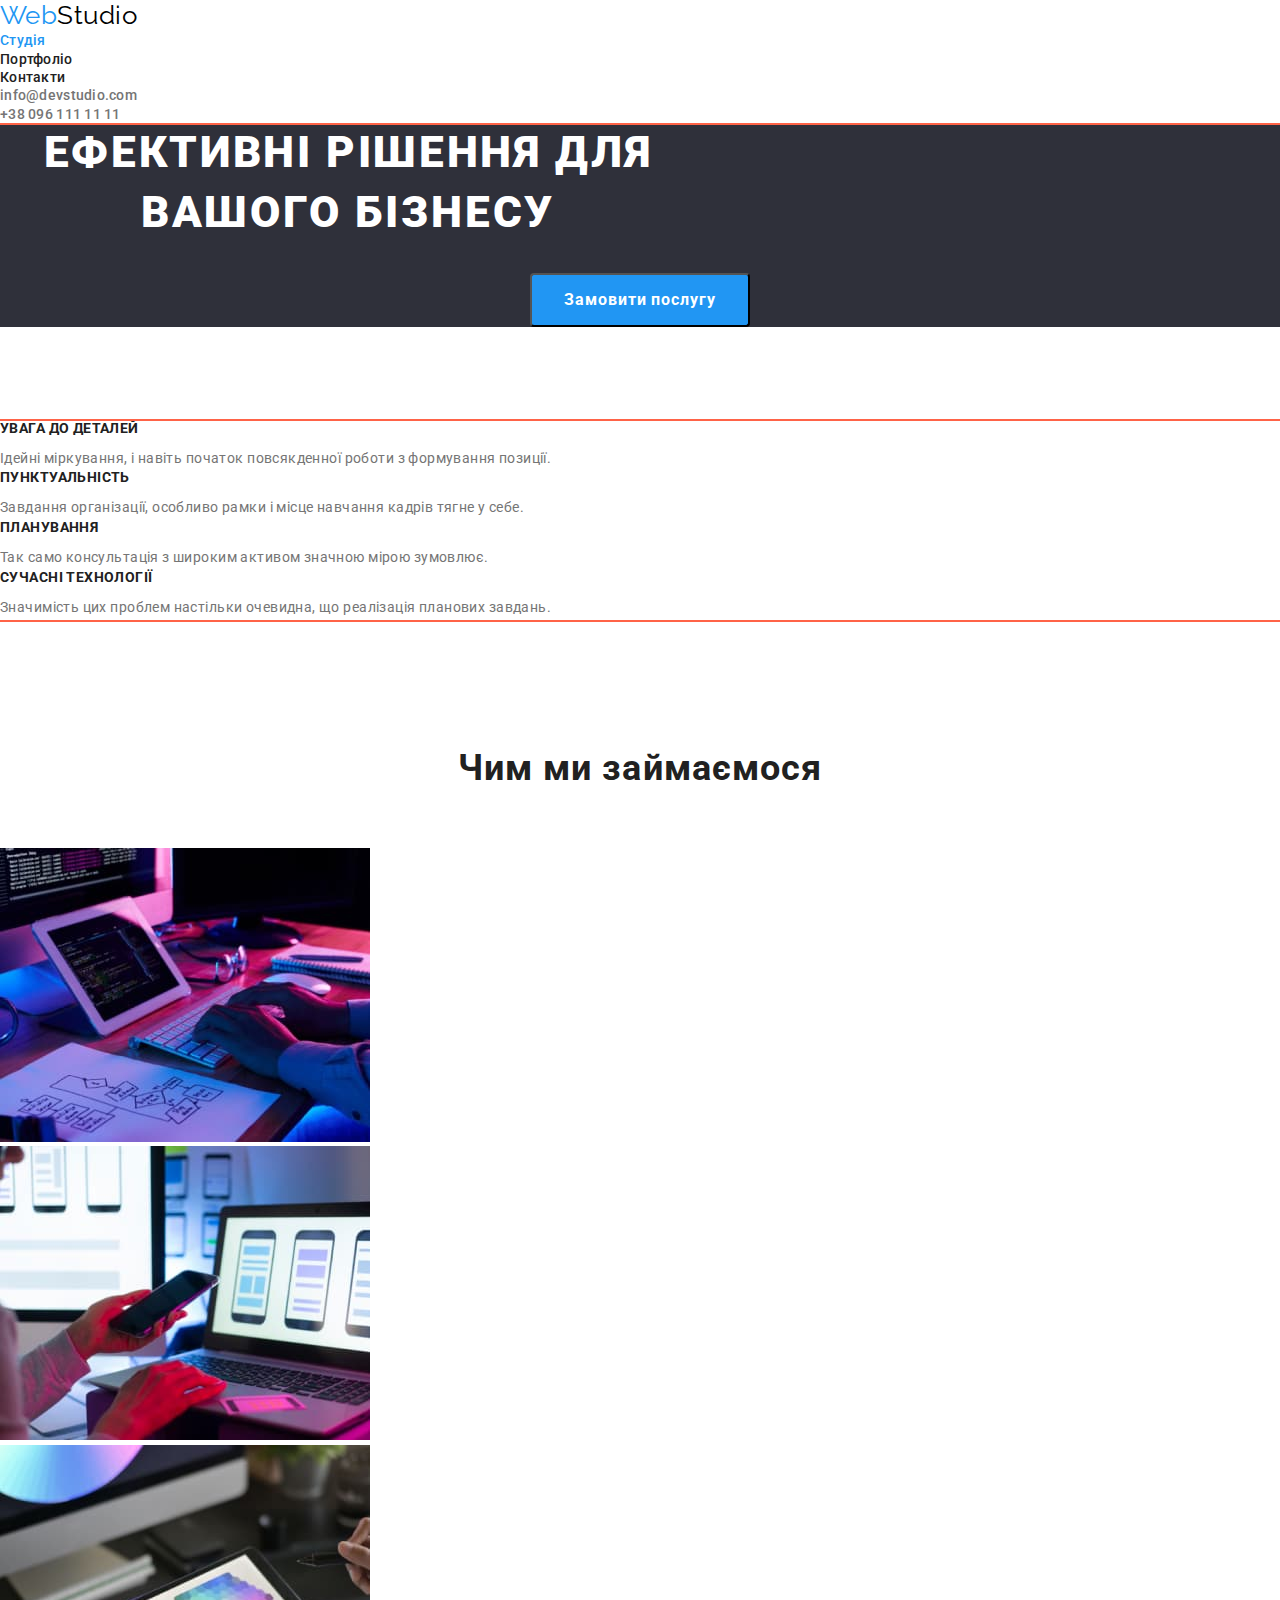
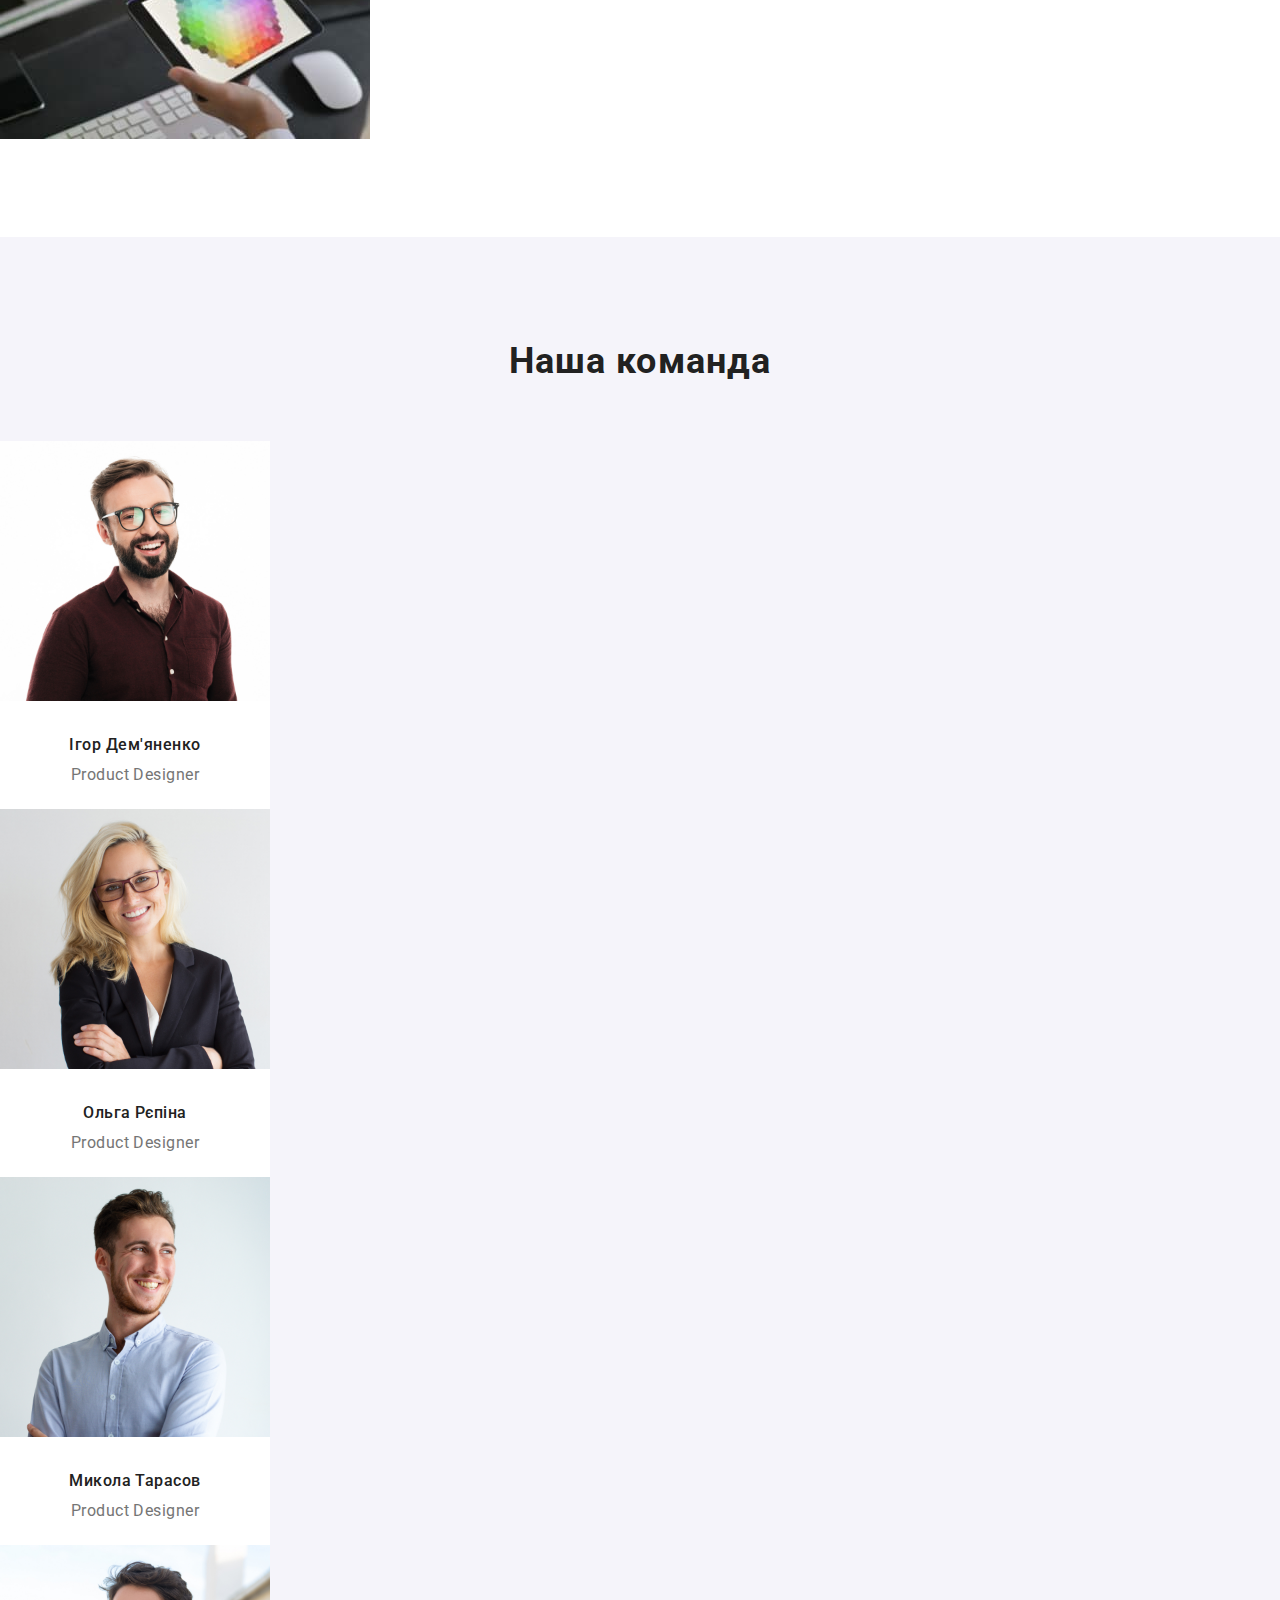
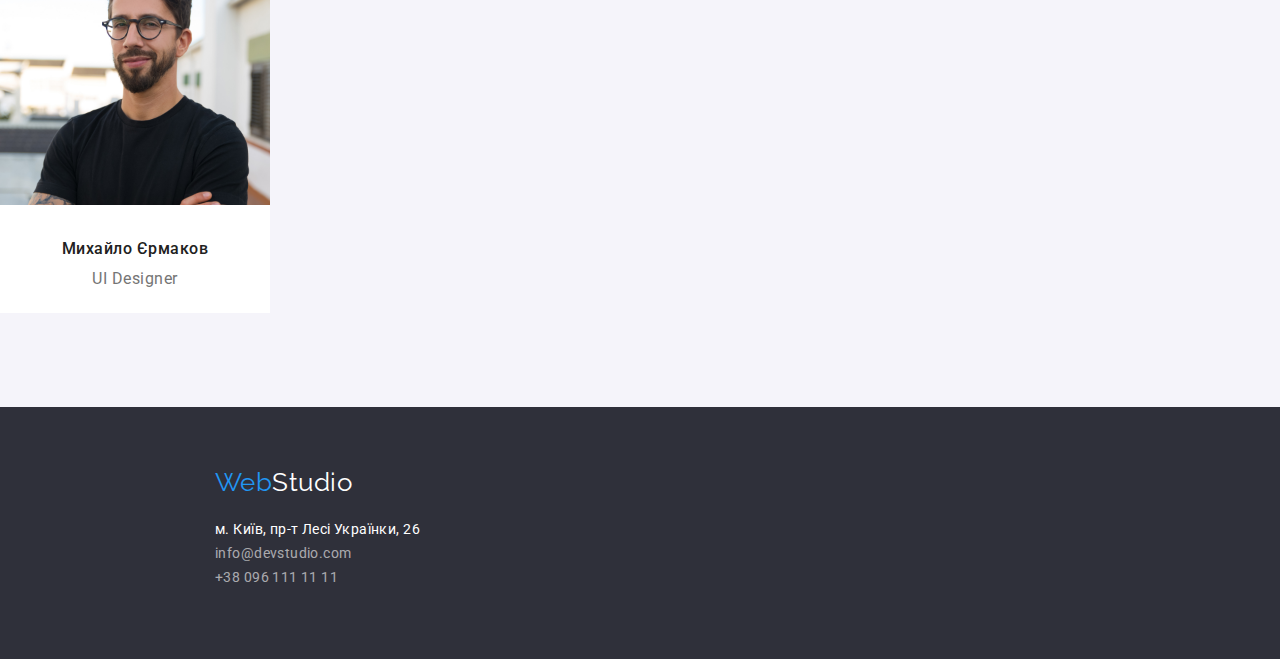
==== index.html @ e0b4894c "редагування відступів голю сторінки" ====
<!DOCTYPE html>
<html lang="uk">
    <head>
        <meta charset="UTF-8" />
        <meta http-equiv="X-UA-Compatible" content="IE=edge" />
        <meta name="viewport" content="width=device-width, initial-scale=1.0" />
        <title>Document</title>
        <link href="https://fonts.googleapis.com/css2?family=Raleway:wght@700&family=Roboto:wght@400;500;700;900&display=swap" rel="stylesheet" />
        <link rel="stylesheet" href="https://cdnjs.cloudflare.com/ajax/libs/modern-normalize/1.1.0/modern-normalize.min.css" />
        <link rel="stylesheet" href="./css/styles.css" />
    </head>
    <body class="page">
        <header class="page-header">
            <div class="container">
            <nav >
                <a href="/" class="decoration logo">
                    <span class="logo-one">Web</span><span class="logo-two">Studio</span>
                </a>
                <ul class="site-nav list">
                    <li><a href="./index.html" class="link current">Студія</a></li>
                    <li><a href="./portfolio.html" class="link">Портфоліо</a></li>
                    <li><a href="" class="link" >Контакти</a></li>
                </ul>
            </nav>
            <ul class="contacts list">
                <li><a href="mailto:info@devstudio.com" class="link">info@devstudio.com</a></li>
                <li><a href="tel:+380961111111" class="link">+38 096 111 11 11</a></li>
            </ul>
        </div>
        </header>
        <main>
            <!--Шапка сайту-->
            <div>
                <section class="hero">
                    <h1 class="hero-title">Ефективні рішення для вашого бізнесу</h1>
                    <button type="button" class="button primary">Замовити послугу</button>
                </section>
            </div>
            <!--Основні акценти-->
            <section class="section">
            <!-- <h2 class="section-title">Наші пріорітети</h2>     -->
            <div class="container">
                <ul class="priority list">
                    <li>
                        <h3 class="title">УВАГА ДО ДЕТАЛЕЙ</h3>
                        <p class="text">
                            Ідейні міркування, і навіть початок повсякденної
                            роботи з формування позиції.
                        </p>
                    </li>
                    <li>
                        <h3 class="title">ПУНКТУАЛЬНІСТЬ</h3>
                        <p class="text">
                            Завдання організації, особливо рамки і місце
                            навчання кадрів тягне у себе.
                        </p>
                    </li>
                    <li>
                        <h3 class="title">ПЛАНУВАННЯ</h3>
                        <p class="text">
                            Так само консультація з широким активом значною
                            мірою зумовлює.
                        </p>
                    </li>
                    <li>
                        <h3 class="title">СУЧАСНІ ТЕХНОЛОГІЇ</h3>
                        <p class="text">
                            Значимість цих проблем настільки очевидна, що
                            реалізація планових завдань.
                        </p>
                    </li>
                </ul>
            </div>
            </section>
            <!--Напрямки діяльності-->
            <section class="section">
                <h2 class="section-title">Чим ми займаємося</h2>
                <ul class="image-list list">
                    <li>
                        <img
                            src="./images/img-operation-1.jpg"
                            alt="вид діяльності 1"
                            width="370"
                        />
                    </li>

                    <li>
                        <img
                            src="./images/img-operation-2.jpg"
                            alt="вид діяльності 2"
                            width="370"
                        />
                    </li>

                    <li>
                        <img
                            src="./images/img-operation-3.jpg"
                            alt="вид діяльності 3"
                            width="370"
                        />
                    </li>
                </ul>
            </section>
            <!--Наша команда-->

            <section class="section shadow">
                <h2 class="section-title">Наша команда</h2>
                <ul class="personal list">
                    <li class="personal-card">
                        <img
                            src="./images/img1.jpg"
                            alt="фото Ігор Дем'яненко"
                            width="270"
                        />
                        <span class="personal-data">
                        <h3 class="name">Ігор Дем'яненко</h3>
                        <p class="position">Product Designer</p></span>
                    </li>
                    <li class="personal-card">
                        <img
                            src="./images/img2.jpg"
                            alt="фото Ольга Рєпіна"
                            width="270"
                        />
                        <span class="personal-data">
                        <h3 class="name" >Ольга Рєпіна</h3>
                        <p class="position">Product Designer</p></span>
                    </li>
                    <li class="personal-card">
                        <img
                            src="./images/img3.jpg"
                            alt="фото Микола Тарасов"
                            width="270"
                        />
                        <span class="personal-data">
                        <h3 class="name">Микола Тарасов</h3>
                        <p class="position">Product Designer</p></span>
                    </li>
                    <li class="personal-card">
                        <img
                            src="./images/img4.jpg"
                            alt="фото Михайло Єрмаков"
                            width="270"
                        />
                        <span class="personal-data">
                        <h3 class="name">Михайло Єрмаков</h3>
                        <p class="position">UI Designer</p></span>
                    </li>
                </ul>
            </section>
        </main>
        <!--футер-->
        <footer>
            <div class="footer">
                <a href="/" class="logo decoration ">
                   <span class="logo-one">Web</span><span class="logo-three">Studio</span>
                </a>
                <address>
                    <ul class="address list">
                    <li><a href="/" class="post-address decoration">м. Київ, пр-т Лесі Українки, 26</a></li>
                    <li><a href="mailto:info@devstudio.com" class="contact decoration">info@devstudio.com</a></li>
                    <li><a href="tel:+38096111111" class="contact decoration">+38 096 111 11 11</a></li>
                </ul>
                </address>
            </div>
        </footer>
    </body>
</html>
---- css/styles.css ----
:root {
    --primary-text-color: #2F303A;
    --title-text-color: #212121;
--primaty-white-color: #FFFFFF;
    --accent-color: #2196F3;
}

body {
font-family: 'Roboto', sans-serif;
background-color: white;
color:#757575 ;
letter-spacing: 0.03em;
}
.decoration {
    text-decoration: none;
}
.container {
margin-left: auto;
margin-right: auto;
outline: 2px solid tomato;
width: 1170;
}
/* logo */
.logo {
font-family: 'Raleway', sans-serif;
font-style: Bold;
font-size: 26px;
line-height: 1.2;
}
.logo-one {
    color:var(--accent-color);
}
.logo-two {
    color:#000000;
}
.logo-three {
    color: #FFFFFF;
}

.list {
    list-style: none;
    padding: 0;
    margin: 0;
}
.page-header {

}

.site-nav .link, .contacts .link {
color:var(--title-text-color);
font-weight: 500;
font-size: 14px;
line-height: 1.14;
letter-spacing: 0.02em;
text-decoration: none;
}

.contacts .link {
    color: #757575 ;
   
}

.site-nav .link:hover,
.site-nav .link:focus {
    color: var(--accent-color);
}
.site-nav .link.current {
    color: var(--accent-color);
}
.contacts .link:hover,
.contacts .link:focus {
    color: var(--accent-color);
}
.contacts .link.current {
    color: var(--accent-color);
}
.hero {
    text-align: center;
}
.hero, .footer {
    background-color:#2F303A;
}

.hero-title {
margin-top:0;
margin-bottom:100width: 696px;
height: 120px;
left: 452px;
top: 280px;0px;

color: #FFFFFF;
font-weight: 900;
font-size: 44px;
line-height: 1.36;
width: 696px;
height: 120px;
left: 452px;
top: 280px;

letter-spacing: 0.06em;
text-transform: uppercase;

}

.button {
font-family: inherit;
color:var(--title-text-color); 
background: #F5F4FA;
font-weight: 500;
font-size: 14px;
line-height: 1.14;
letter-spacing: 0.02em;
border-radius: 4px;
padding: 10px 32px ;

}

.button.primary {
 background-color:var(--accent-color);
  color: var(--primaty-white-color);
  font-weight: 700;
  font-size: 16px;
  line-height: 1.88;
  letter-spacing: 0.06em; 
}

.button.secondary {
 background-color:var(--primaty-white-color);
 color:var(--title-text-color);
}

.button.secondary:hover,
.button.secondary:focus {
 background-color:var(--accent-color);
  color: var(--primaty-white-color);   
}
.button.secondary:current {
 background-color:var(--accent-color);
  color: var(--primaty-white-color);}

.section {
    padding-top: 94px;
    padding-bottom: 24px;
}

.section-title {
    margin-top: 0;
    margin-bottom: 0;
color:var(--title-text-color);
font-size: 36px;
line-height: 1.67;
text-align: center;
letter-spacing: 0.03em;

} 
.title   {
margin-top: 0; 
margin-bottom: 10px;
color:var(--title-text-color);

font-size: 14px;
line-height: 1.14;
letter-spacing: 0.03em;
text-transform: uppercase;
}
.image-list {
   padding-top: 50px;
    padding-bottom: 70px;
}

.priority .text {
margin-top: 0; 
margin-bottom: 0;   
font-size: 14px;
line-height: 1.7;
letter-spacing: 0.03em;
}
.shadow {
    background: #F5F4FA;
    padding-bottom: 94px;
}
.personal {
    margin-top: 50px;
}
.personal-card {
    width: 270px;
    height: 368px;
    background-color: #FFFFFF;
}
.personal-data {
text-align: center;


}


.name {
margin-top: 30px;
margin-bottom: 0;
color:var(--title-text-color);
font-weight: 500;
font-size: 16px;
line-height: 1.19;
}
.position {
margin-top: 10px;
margin-bottom: 0;     
font-size: 16px;
line-height: 1.19;
letter-spacing: 0.03em;
}


/* footer */
.footer {
    height: 252px;
    padding-top: 60px;
}
.footer .logo {
    margin-left: 215px;
  
    

 

}
.post-address, .address .contact {
color: #FFFFFF ;
font-family: 'Roboto';
font-style: normal;
font-size: 14px;
line-height: 1.71;
letter-spacing: 0.03em;
margin-left: 215px;
}
.address {
    margin-top: 20px;
}

.contact {
    margin-top: 9px;
}
.address .contact {
    color: rgba(255, 255, 255, 0.6);
    
}
.address .contact:hover,
.address .contact:focus {
    color: var(--accent-color);  
}


/* portfolio */
.name-example {
color:var(--title-text-color);  
font-size: 18px;
line-height: 2;
letter-spacing: 0.06em;
}

.branch {
     font-size: 16px;
    line-height: 1.88;
    letter-spacing: 0.03em;
}
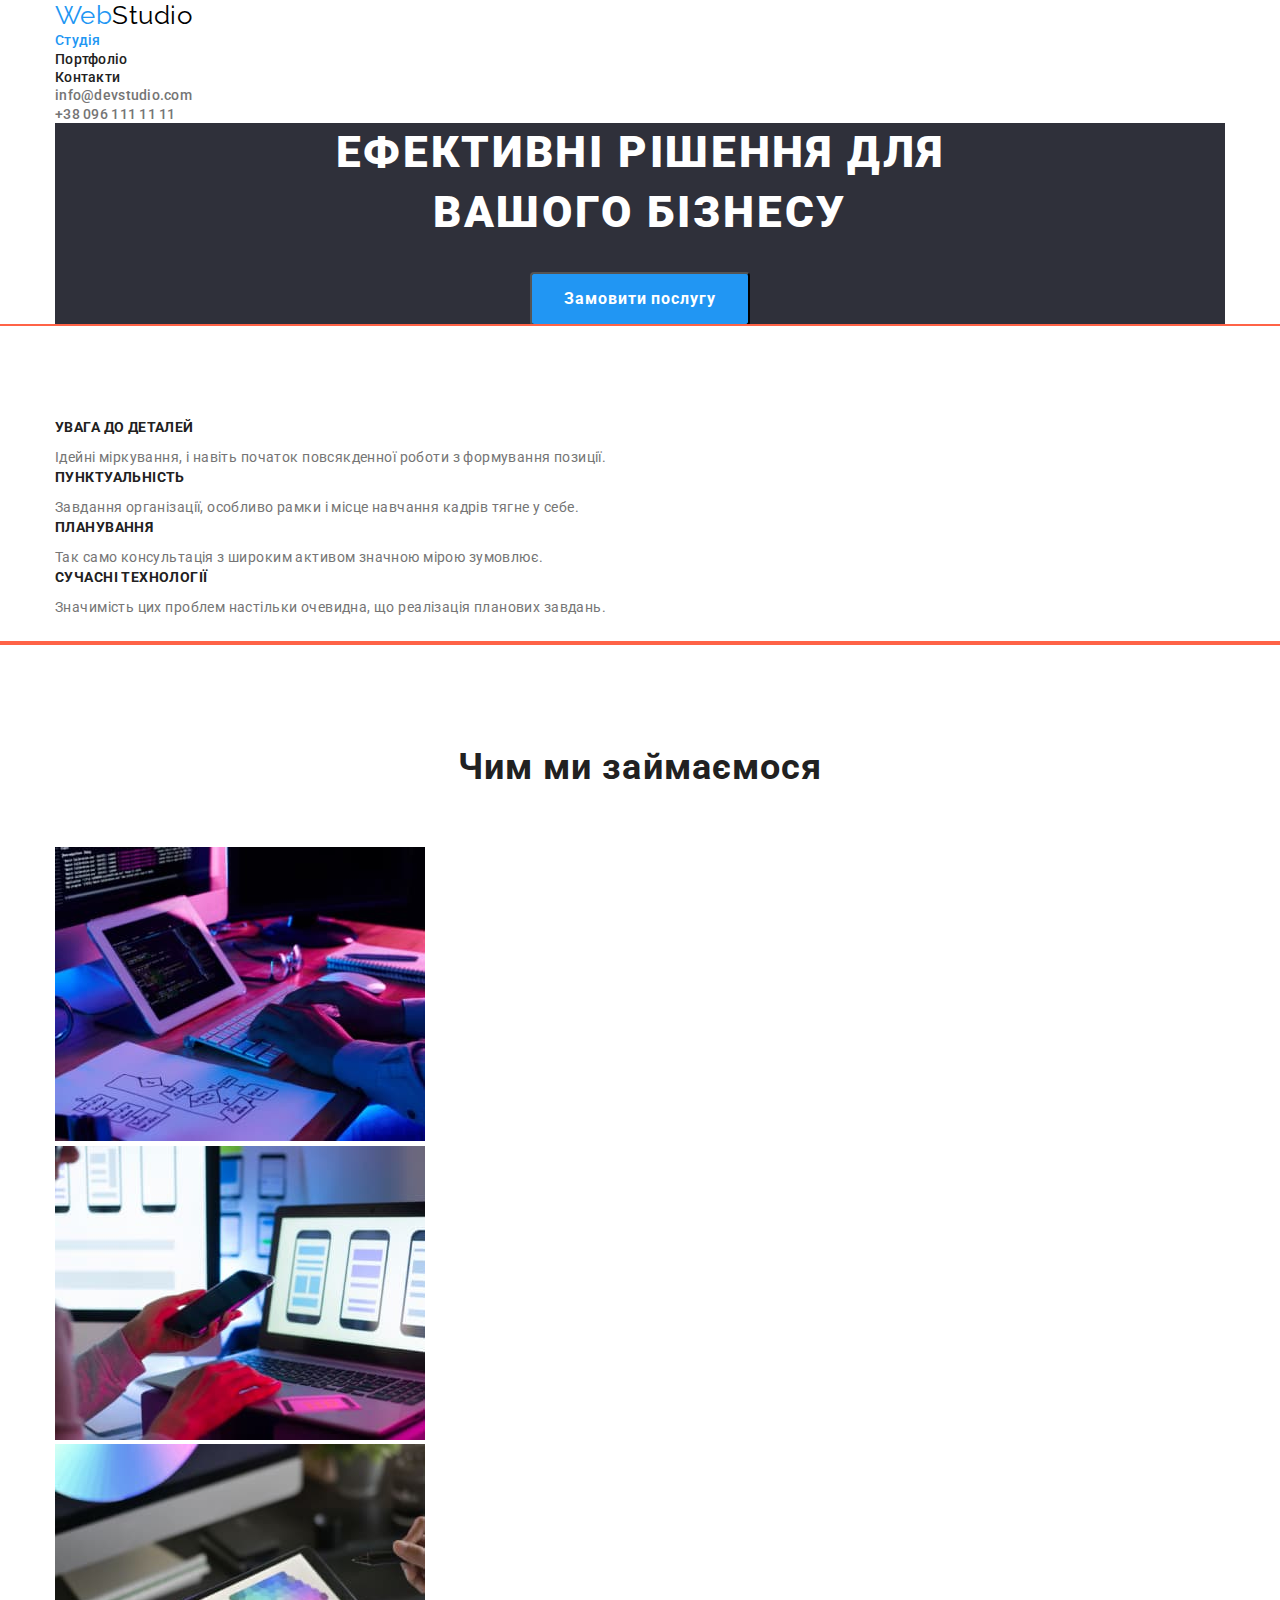
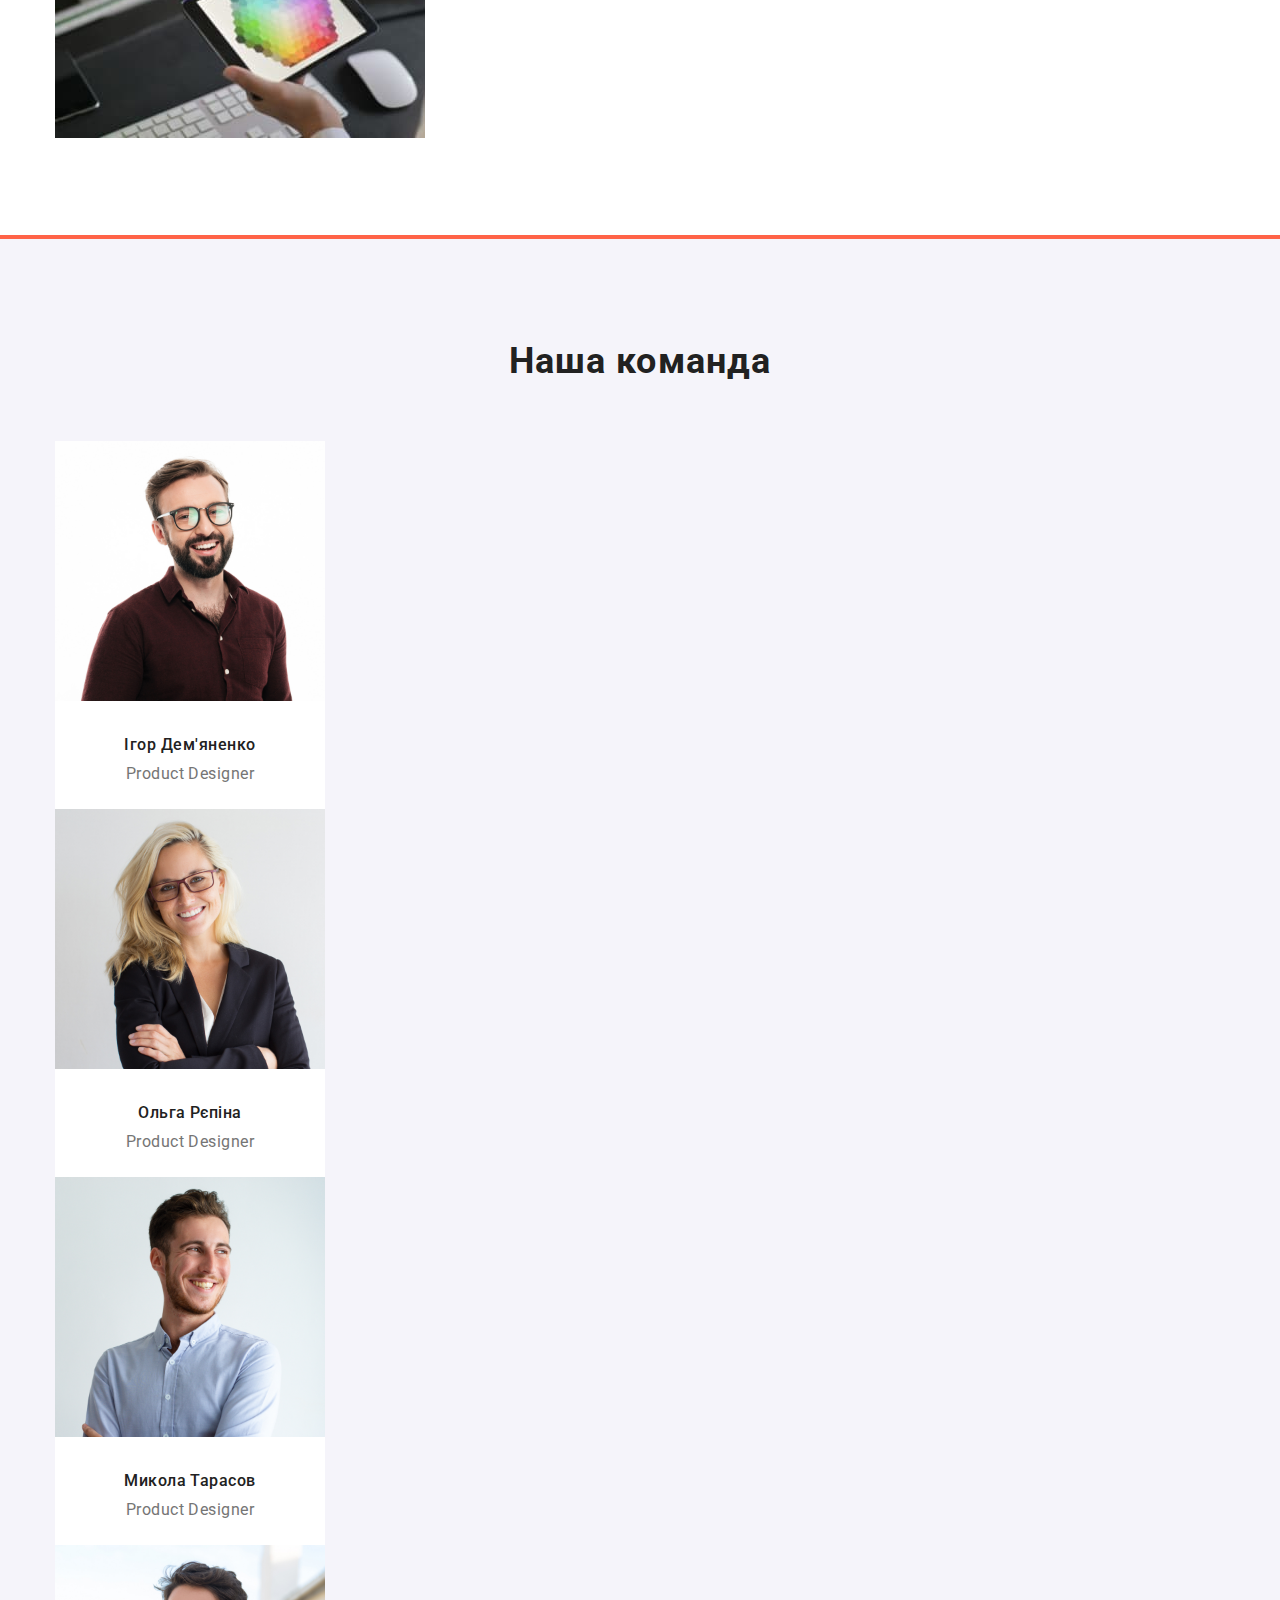
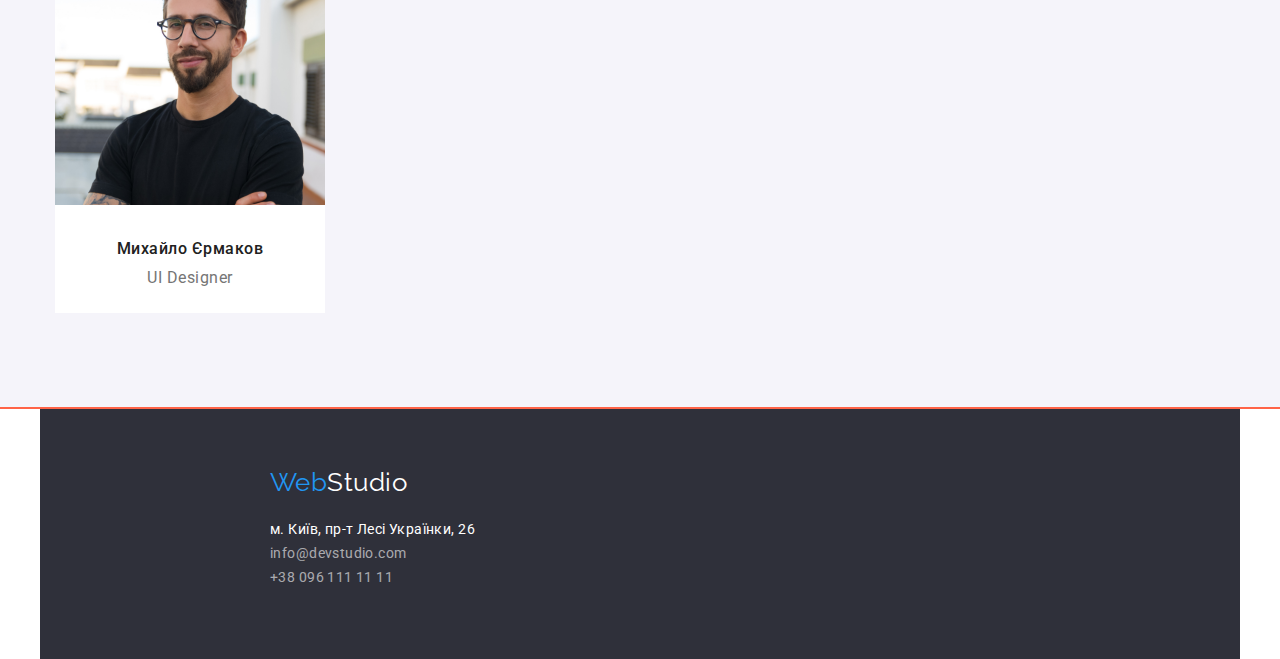
==== commit f690a388: "закінчення відступів гол. сторінки" ====
--- a/index.html
+++ b/index.html
@@ -30,7 +30,7 @@
         </header>
         <main>
             <!--Шапка сайту-->
-            <div>
+            <div class="container"> 
                 <section class="hero">
                     <h1 class="hero-title">Ефективні рішення для вашого бізнесу</h1>
                     <button type="button" class="button primary">Замовити послугу</button>
@@ -38,8 +38,9 @@
             </div>
             <!--Основні акценти-->
             <section class="section">
+                <div class="container">
             <!-- <h2 class="section-title">Наші пріорітети</h2>     -->
-            <div class="container">
+      
                 <ul class="priority list">
                     <li>
                         <h3 class="title">УВАГА ДО ДЕТАЛЕЙ</h3>
@@ -74,6 +75,7 @@
             </section>
             <!--Напрямки діяльності-->
             <section class="section">
+                <div class="container"> 
                 <h2 class="section-title">Чим ми займаємося</h2>
                 <ul class="image-list list">
                     <li>
@@ -100,10 +102,12 @@
                         />
                     </li>
                 </ul>
+            </div>
             </section>
             <!--Наша команда-->
 
             <section class="section shadow">
+                <div class="container">
                 <h2 class="section-title">Наша команда</h2>
                 <ul class="personal list">
                     <li class="personal-card">
@@ -147,11 +151,12 @@
                         <p class="position">UI Designer</p></span>
                     </li>
                 </ul>
+                </div>
             </section>
         </main>
         <!--футер-->
         <footer>
-            <div class="footer">
+            <div class="container footer">
                 <a href="/" class="logo decoration ">
                    <span class="logo-one">Web</span><span class="logo-three">Studio</span>
                 </a>
--- a/css/styles.css
+++ b/css/styles.css
@@ -6,6 +6,7 @@
 }
 
 body {
+margin: 0;
 font-family: 'Roboto', sans-serif;
 background-color: white;
 color:#757575 ;
@@ -15,10 +16,12 @@
     text-decoration: none;
 }
 .container {
-margin-left: auto;
-margin-right: auto;
-outline: 2px solid tomato;
-width: 1170;
+width: 1200px; 
+padding-left: 15px;   
+padding-right: 15px;
+margin: 0 auto;
+
+
 }
 /* logo */
 .logo {
@@ -83,23 +86,17 @@
 
 .hero-title {
 margin-top:0;
-margin-bottom:100width: 696px;
-height: 120px;
-left: 452px;
-top: 280px;0px;
-
+margin-bottom: 30
+px;
+margin-left: auto;
+margin-right: auto;
+width: 696px;
 color: #FFFFFF;
 font-weight: 900;
 font-size: 44px;
 line-height: 1.36;
-width: 696px;
-height: 120px;
-left: 452px;
-top: 280px;
-
 letter-spacing: 0.06em;
 text-transform: uppercase;
-
 }
 
 .button {
@@ -141,6 +138,7 @@
 .section {
     padding-top: 94px;
     padding-bottom: 24px;
+    outline: 2px solid tomato;
 }
 
 .section-title {
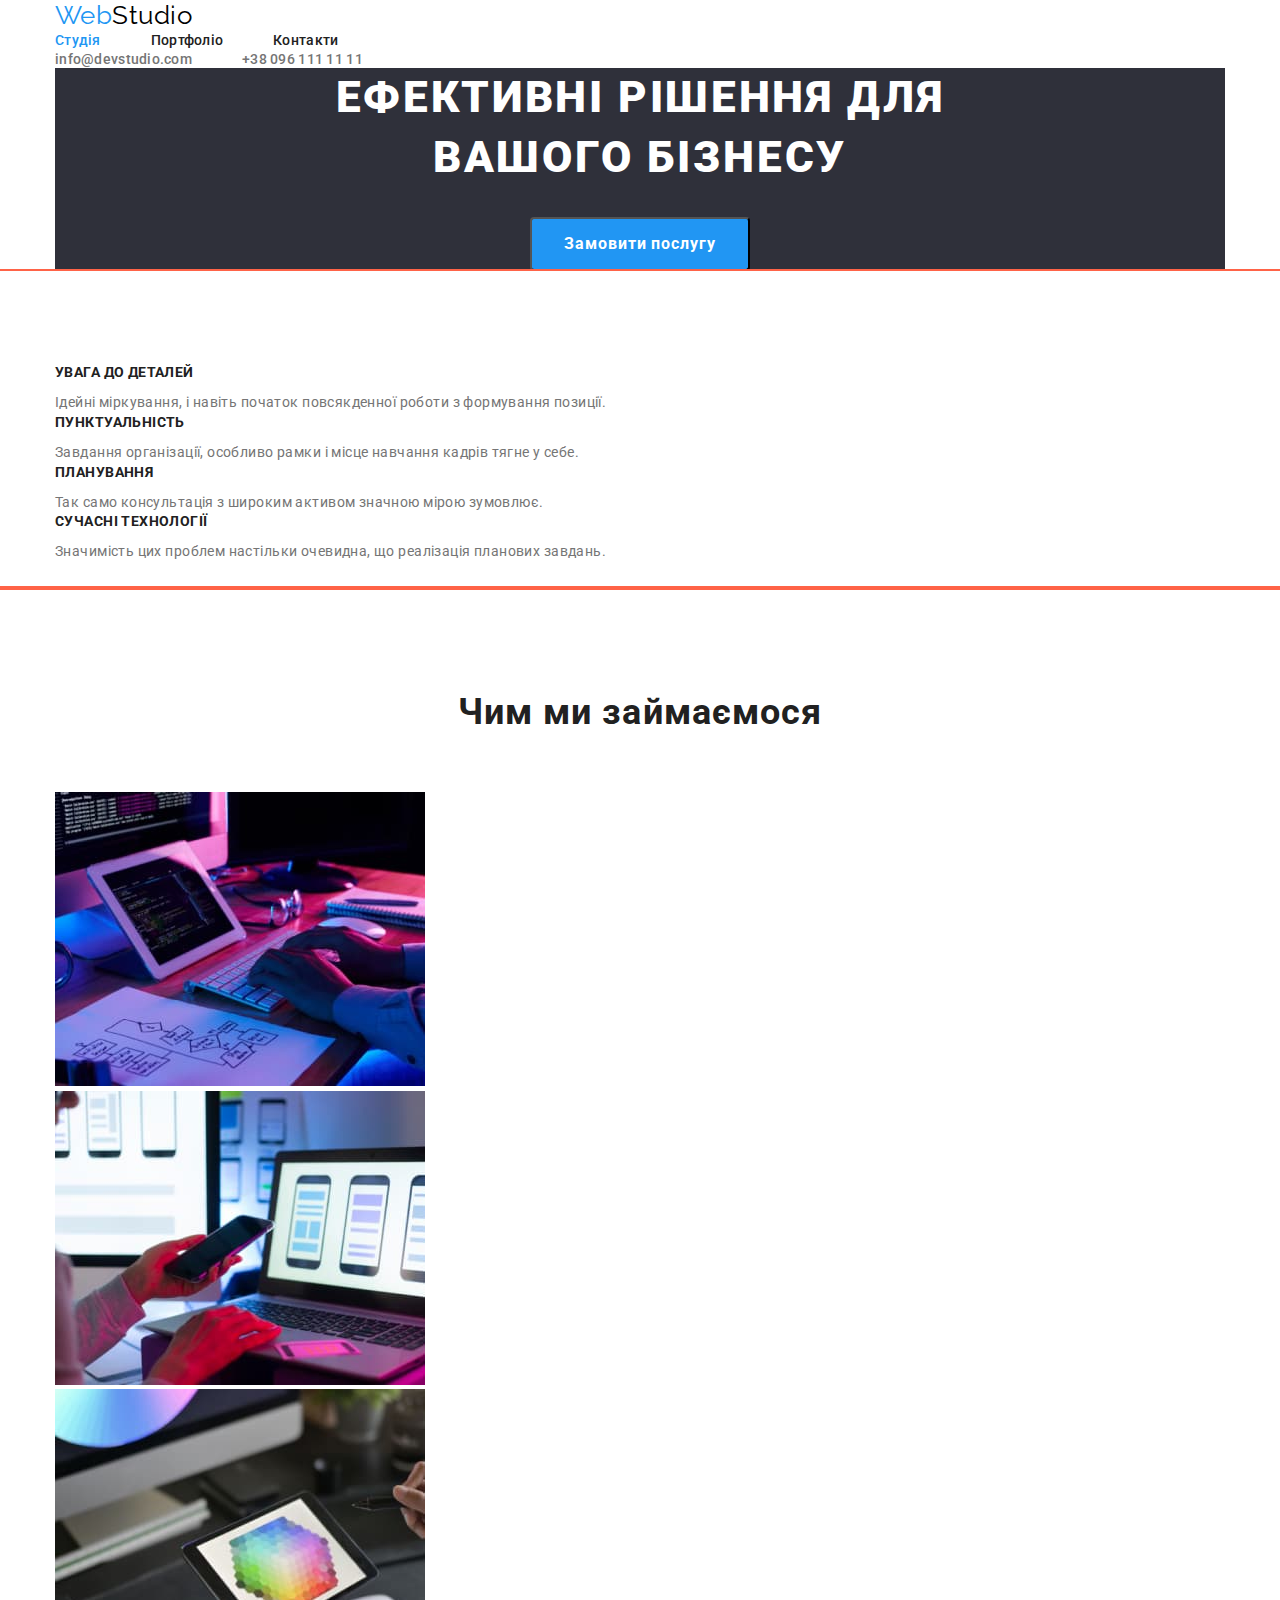
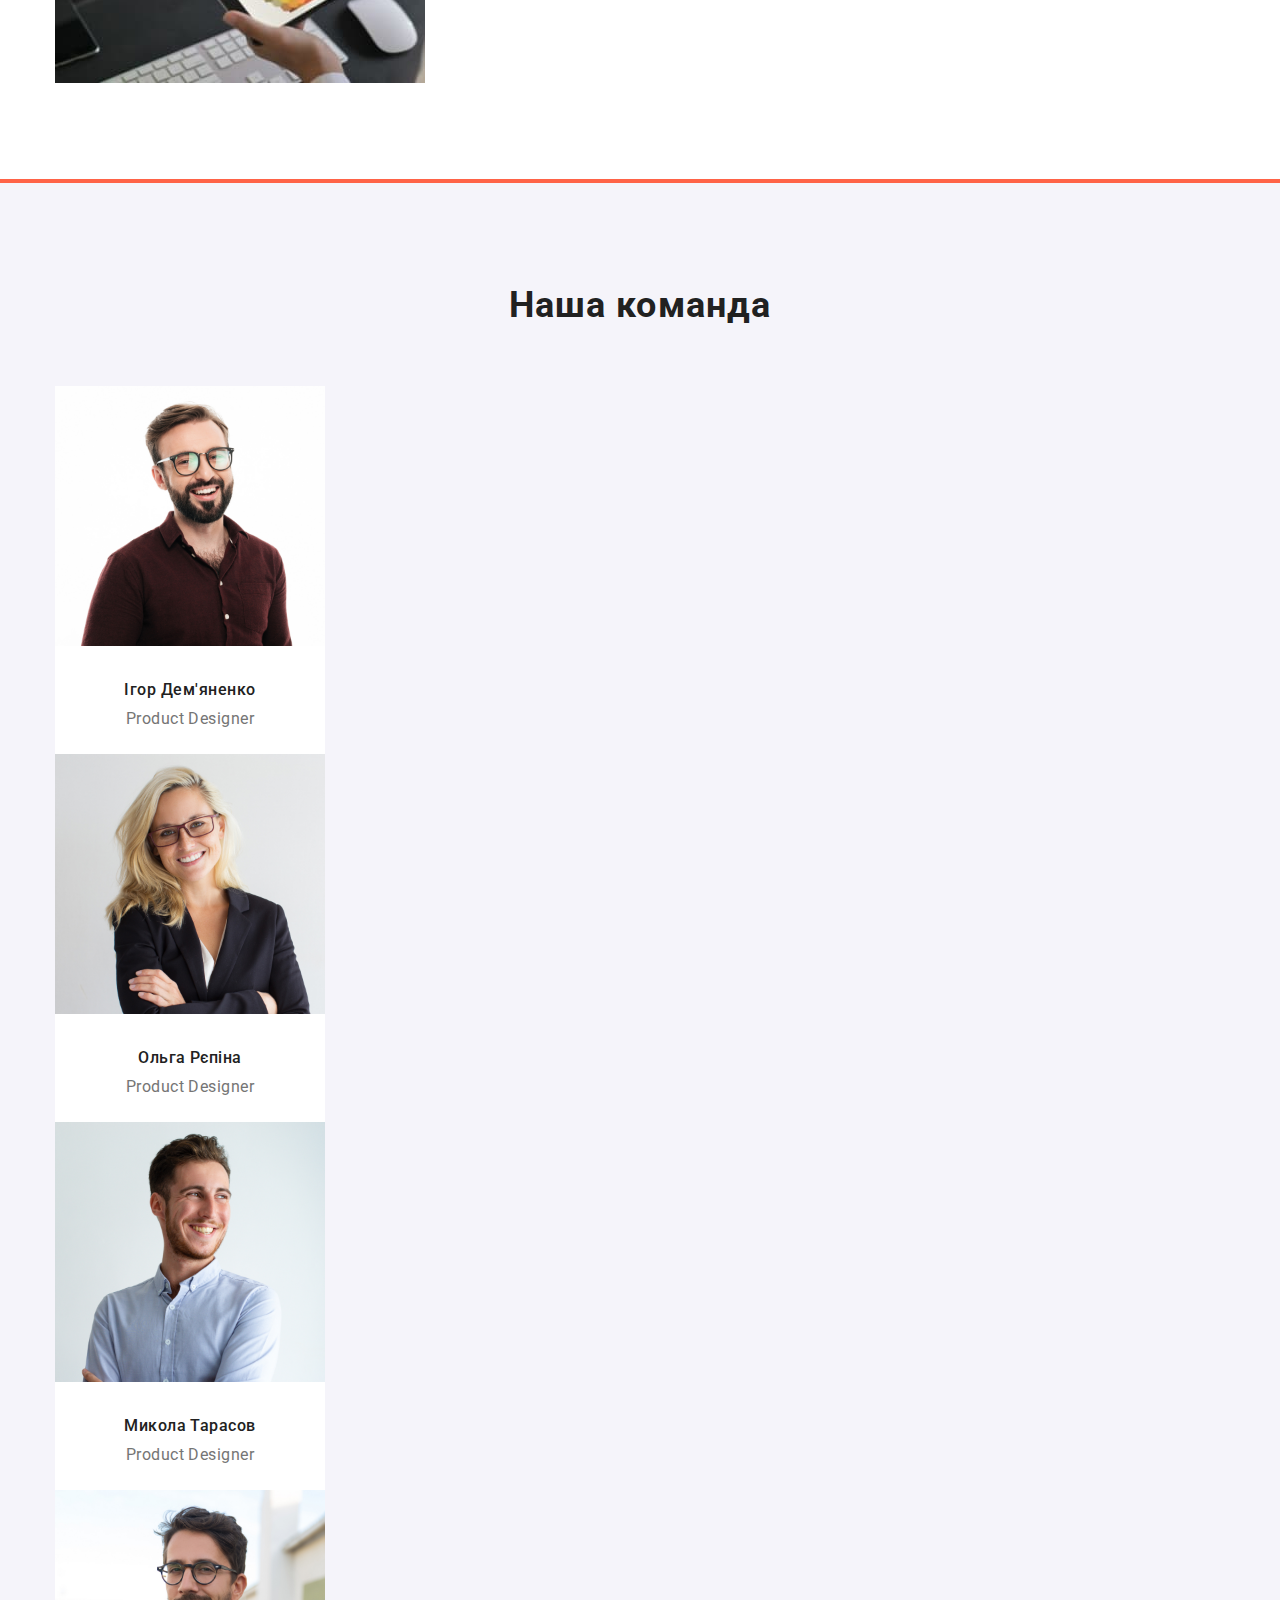
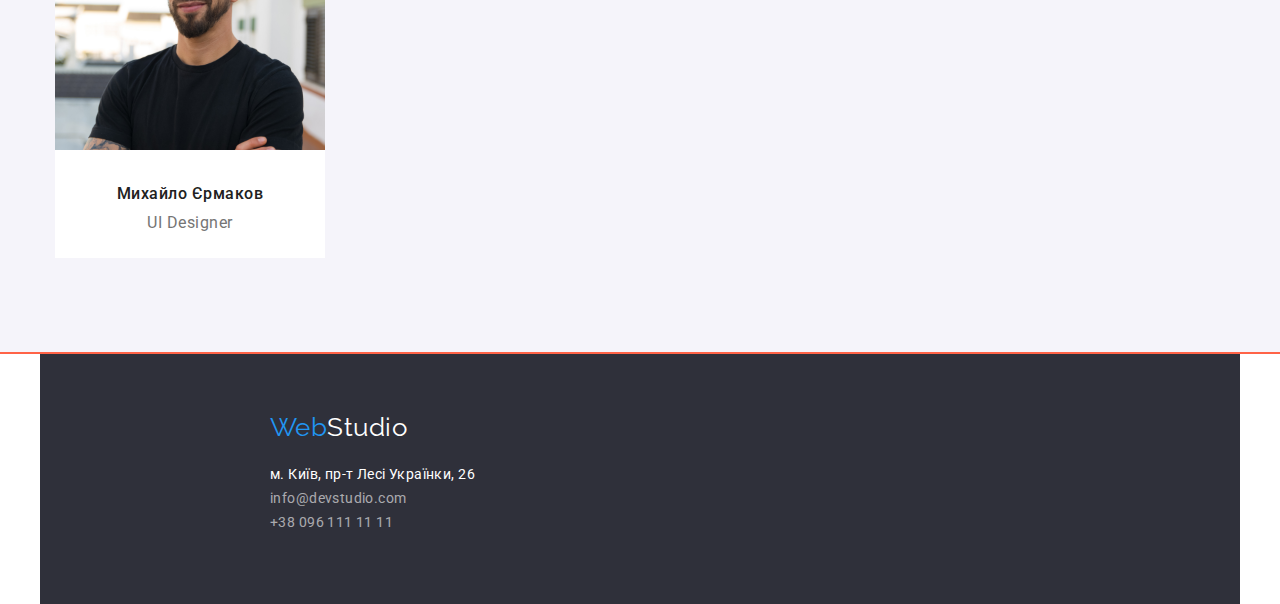
==== commit c45b8801: "редагування блочних і строчних елементів" ====
--- a/index.html
+++ b/index.html
@@ -17,14 +17,14 @@
                     <span class="logo-one">Web</span><span class="logo-two">Studio</span>
                 </a>
                 <ul class="site-nav list">
-                    <li><a href="./index.html" class="link current">Студія</a></li>
-                    <li><a href="./portfolio.html" class="link">Портфоліо</a></li>
-                    <li><a href="" class="link" >Контакти</a></li>
+                    <li class="item"><a href="./index.html" class="link current">Студія</a></li>
+                    <li class="item"><a href="./portfolio.html" class="link">Портфоліо</a></li>
+                    <li class="item"><a href="" class="link" >Контакти</a></li>
                 </ul>
             </nav>
             <ul class="contacts list">
-                <li><a href="mailto:info@devstudio.com" class="link">info@devstudio.com</a></li>
-                <li><a href="tel:+380961111111" class="link">+38 096 111 11 11</a></li>
+                <li class="item" ><a href="mailto:info@devstudio.com" class="link">info@devstudio.com</a></li>
+                <li class="item"><a href="tel:+380961111111" class="link">+38 096 111 11 11</a></li>
             </ul>
         </div>
         </header>
--- a/css/styles.css
+++ b/css/styles.css
@@ -48,8 +48,15 @@
 .page-header {
 
 }
+.site-nav  {
+    display: flex;
+}
+.site-nav .item:not(:last-child) {
+    margin-right: 50px;
+}
 
 .site-nav .link, .contacts .link {
+   
 color:var(--title-text-color);
 font-weight: 500;
 font-size: 14px;
@@ -57,11 +64,16 @@
 letter-spacing: 0.02em;
 text-decoration: none;
 }
+.contacts {
+    display: flex;  
+}
+.contacts .item:not(:last-child) {
+    margin-right: 50px;
+}
 
 .contacts .link {
     color: #757575 ;
-   
-}
+ }
 
 .site-nav .link:hover,
 .site-nav .link:focus {
@@ -249,7 +261,18 @@
 
 
 /* portfolio */
+.button-filter {
+    padding-bottom: 16px;
+    margin-bottom: 34px;
+}
+.card-example {
+    width: 370px;
+    height: 404px;
+    background-color: #FFFFFF; 
+}
 .name-example {
+    margin-top: 20px;
+    margin-bottom: 0; 
 color:var(--title-text-color);  
 font-size: 18px;
 line-height: 2;
@@ -257,6 +280,8 @@
 }
 
 .branch {
+    margin-top: 4px;
+margin-bottom: 20px;
      font-size: 16px;
     line-height: 1.88;
     letter-spacing: 0.03em;
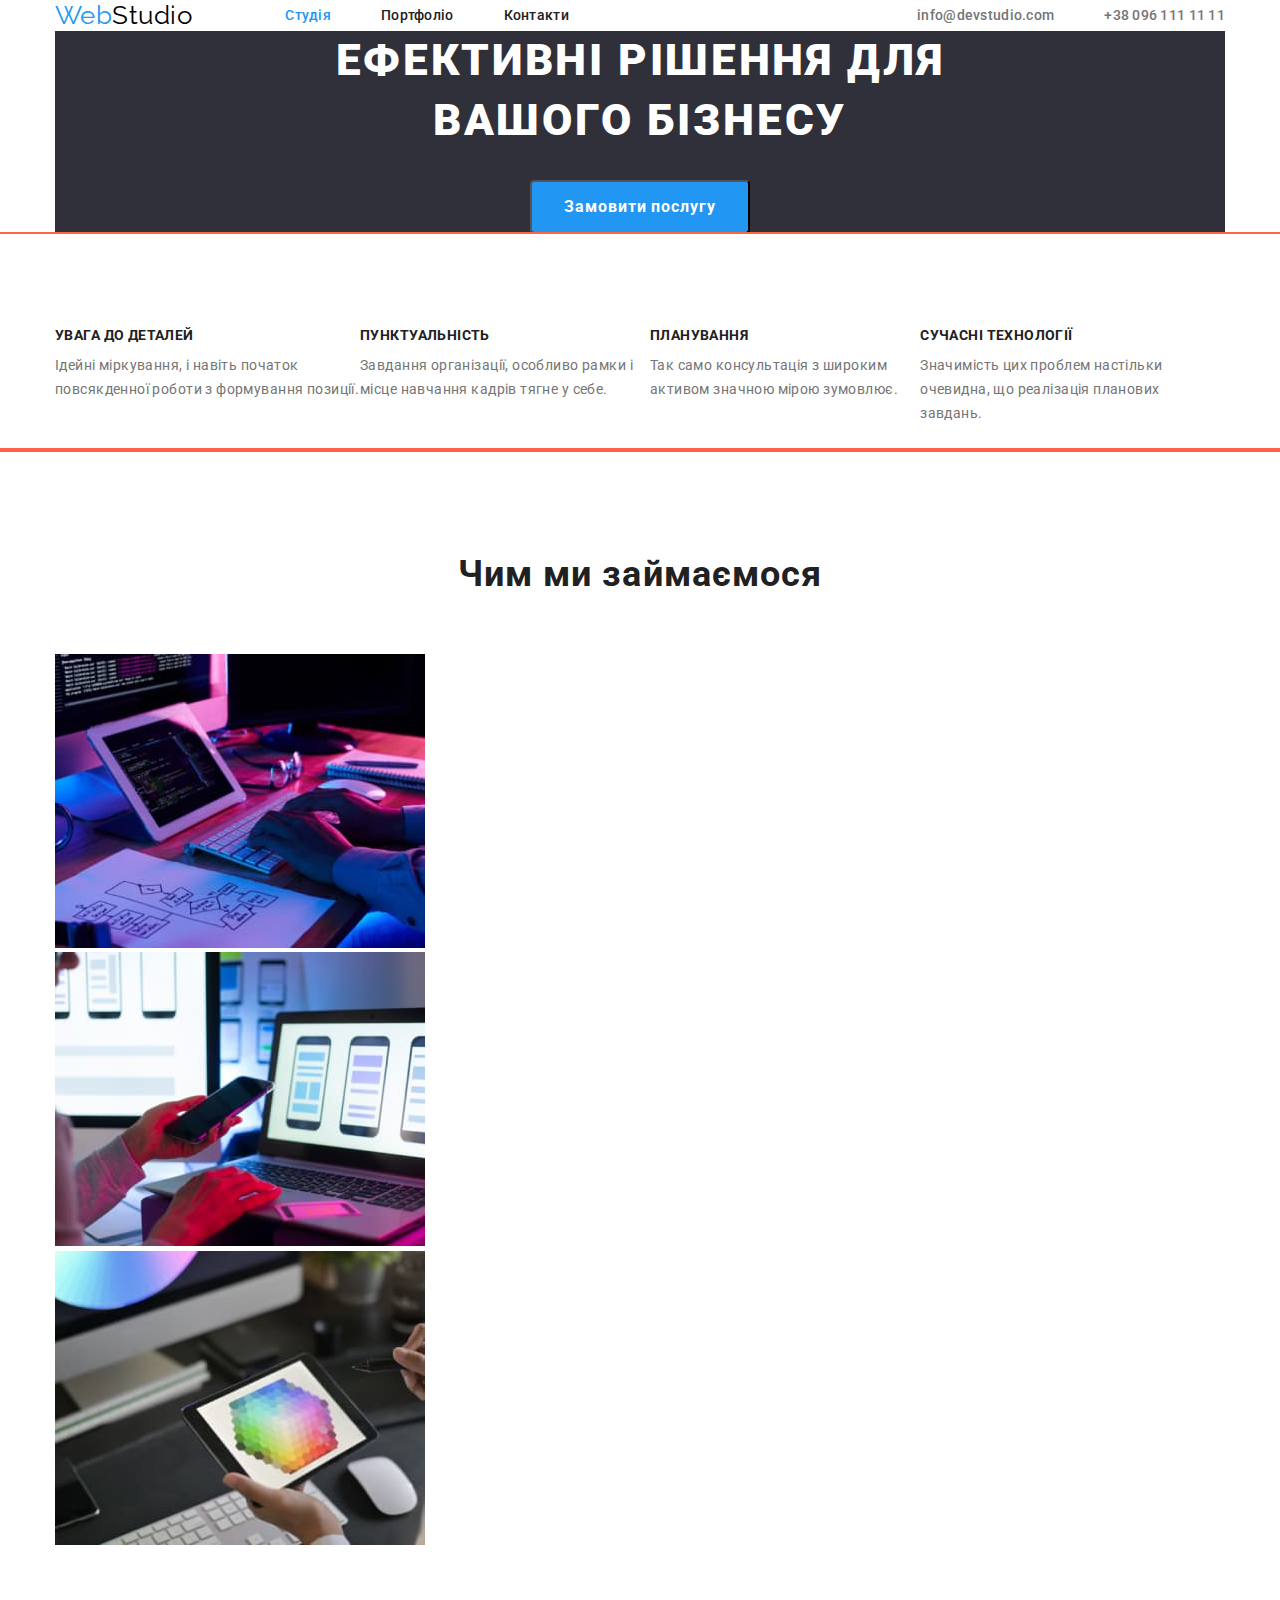
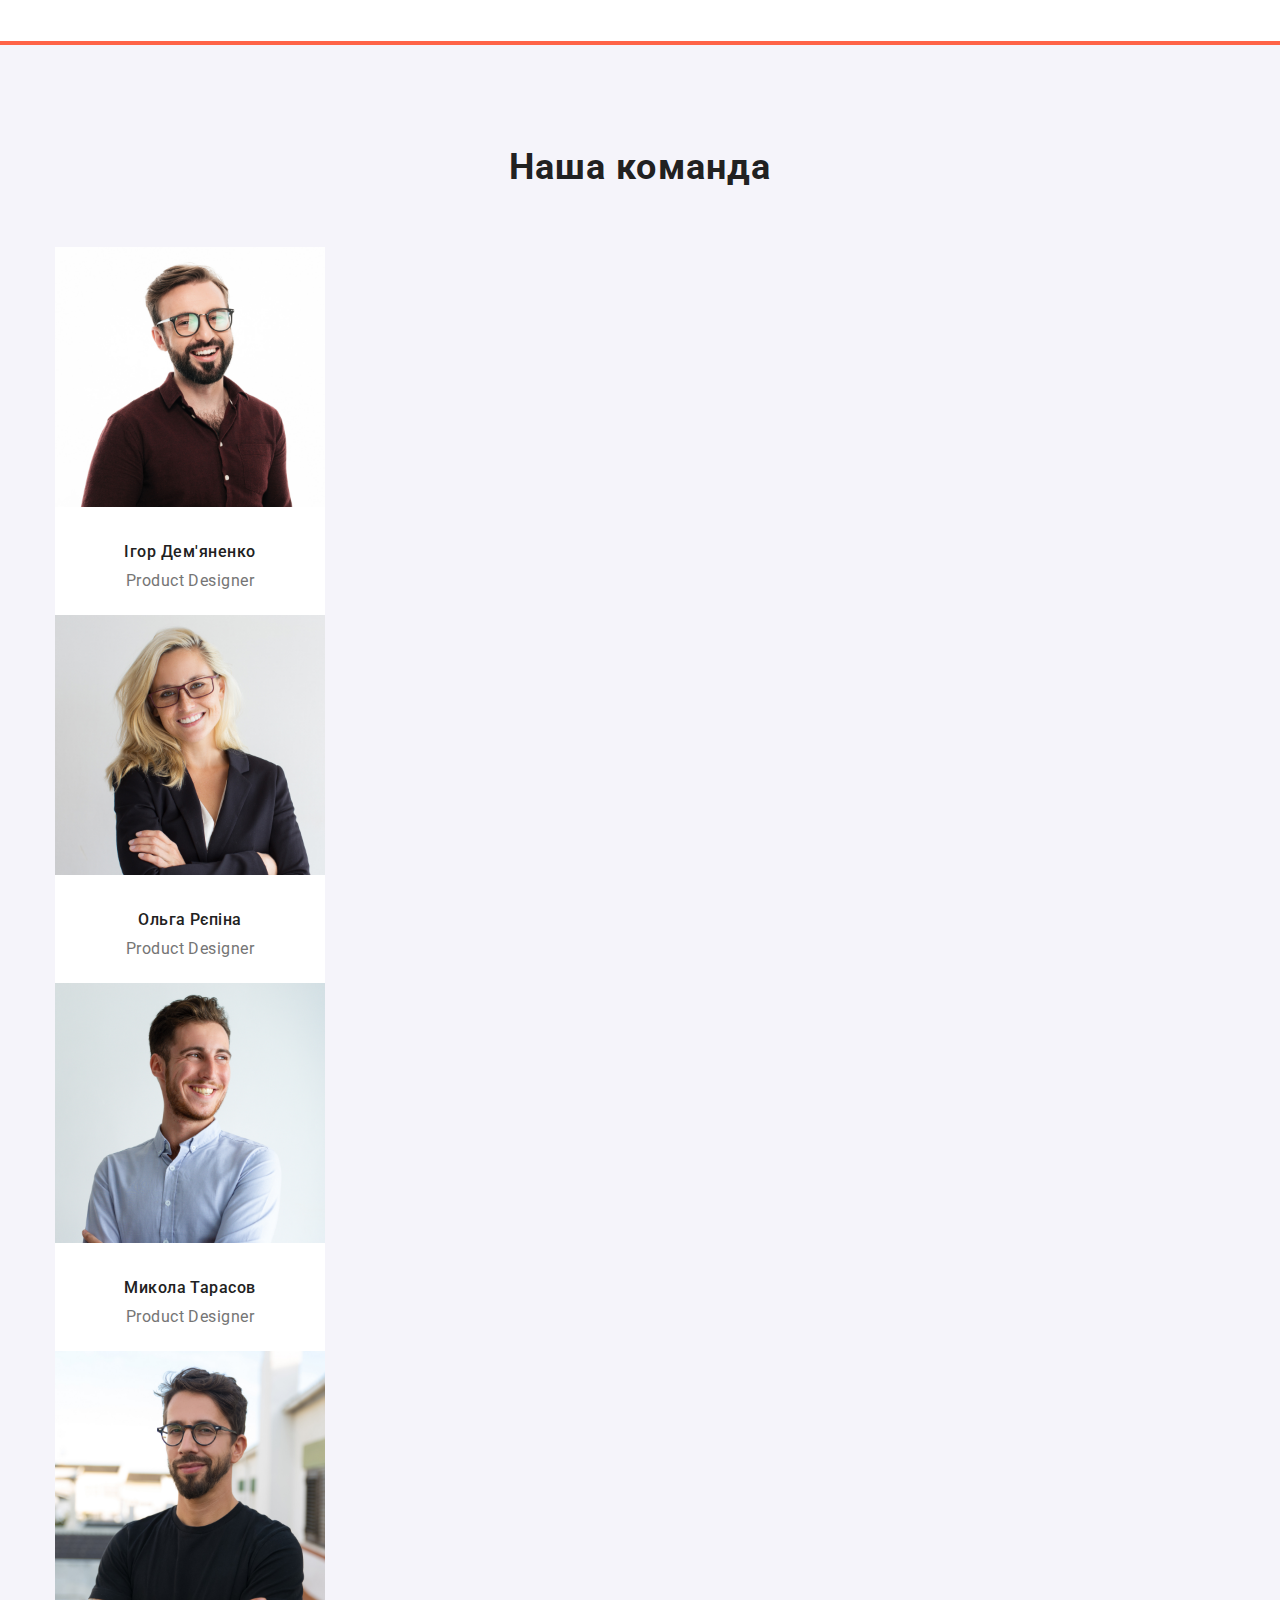
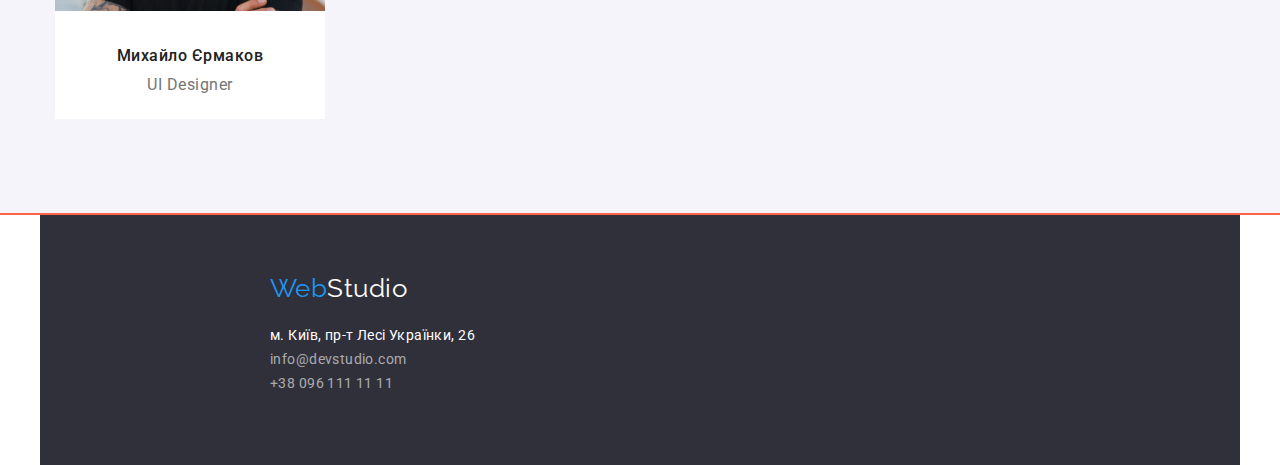
==== commit 1d141a95: "робота із строчниби і блочними елементами" ====
--- a/index.html
+++ b/index.html
@@ -11,11 +11,11 @@
     </head>
     <body class="page">
         <header class="page-header">
-            <div class="container">
-            <nav >
+            <div class="header-links container">         
                 <a href="/" class="decoration logo">
                     <span class="logo-one">Web</span><span class="logo-two">Studio</span>
                 </a>
+                <nav>
                 <ul class="site-nav list">
                     <li class="item"><a href="./index.html" class="link current">Студія</a></li>
                     <li class="item"><a href="./portfolio.html" class="link">Портфоліо</a></li>
@@ -42,28 +42,28 @@
             <!-- <h2 class="section-title">Наші пріорітети</h2>     -->
       
                 <ul class="priority list">
-                    <li>
+                    <li class="priority-item">
                         <h3 class="title">УВАГА ДО ДЕТАЛЕЙ</h3>
                         <p class="text">
                             Ідейні міркування, і навіть початок повсякденної
                             роботи з формування позиції.
                         </p>
                     </li>
-                    <li>
+                    <li class="priority-item">
                         <h3 class="title">ПУНКТУАЛЬНІСТЬ</h3>
                         <p class="text">
                             Завдання організації, особливо рамки і місце
                             навчання кадрів тягне у себе.
                         </p>
                     </li>
-                    <li>
+                    <li class="priority-item" >
                         <h3 class="title">ПЛАНУВАННЯ</h3>
                         <p class="text">
                             Так само консультація з широким активом значною
                             мірою зумовлює.
                         </p>
                     </li>
-                    <li>
+                    <li class="priority-item">
                         <h3 class="title">СУЧАСНІ ТЕХНОЛОГІЇ</h3>
                         <p class="text">
                             Значимість цих проблем настільки очевидна, що
--- a/css/styles.css
+++ b/css/styles.css
@@ -5,7 +5,7 @@
     --accent-color: #2196F3;
 }
 
-body {
+.page {
 margin: 0;
 font-family: 'Roboto', sans-serif;
 background-color: white;
@@ -14,6 +14,12 @@
 }
 .decoration {
     text-decoration: none;
+}
+
+.header-links {
+display: flex;
+align-items: center;
+justify-content: ;
 }
 .container {
 width: 1200px; 
@@ -50,6 +56,7 @@
 }
 .site-nav  {
     display: flex;
+    margin-left: 93px;
 }
 .site-nav .item:not(:last-child) {
     margin-right: 50px;
@@ -66,6 +73,8 @@
 }
 .contacts {
     display: flex;  
+    margin-left: auto;
+  
 }
 .contacts .item:not(:last-child) {
     margin-right: 50px;
@@ -173,18 +182,26 @@
 letter-spacing: 0.03em;
 text-transform: uppercase;
 }
+
+.priority .text {
+    margin-top: 0; 
+    margin-bottom: 0;   
+    font-size: 14px;
+    line-height: 1.7;
+    letter-spacing: 0.03em;
+    }
+.priority {
+    display: flex;
+} 
+priority-item {
+    width: 270px;
+} 
 .image-list {
    padding-top: 50px;
     padding-bottom: 70px;
 }
 
-.priority .text {
-margin-top: 0; 
-margin-bottom: 0;   
-font-size: 14px;
-line-height: 1.7;
-letter-spacing: 0.03em;
-}
+
 .shadow {
     background: #F5F4FA;
     padding-bottom: 94px;
@@ -265,10 +282,21 @@
     padding-bottom: 16px;
     margin-bottom: 34px;
 }
+.work-example {
+    display: flex;
+    flex-wrap: wrap;
+    justify-content: space-between;
+    
+}
 .card-example {
+    margin-bottom: 30px;
     width: 370px;
     height: 404px;
     background-color: #FFFFFF; 
+
+}
+.card-example:nth-last-child(-n+3) {
+    margin-bottom: 0;
 }
 .name-example {
     margin-top: 20px;
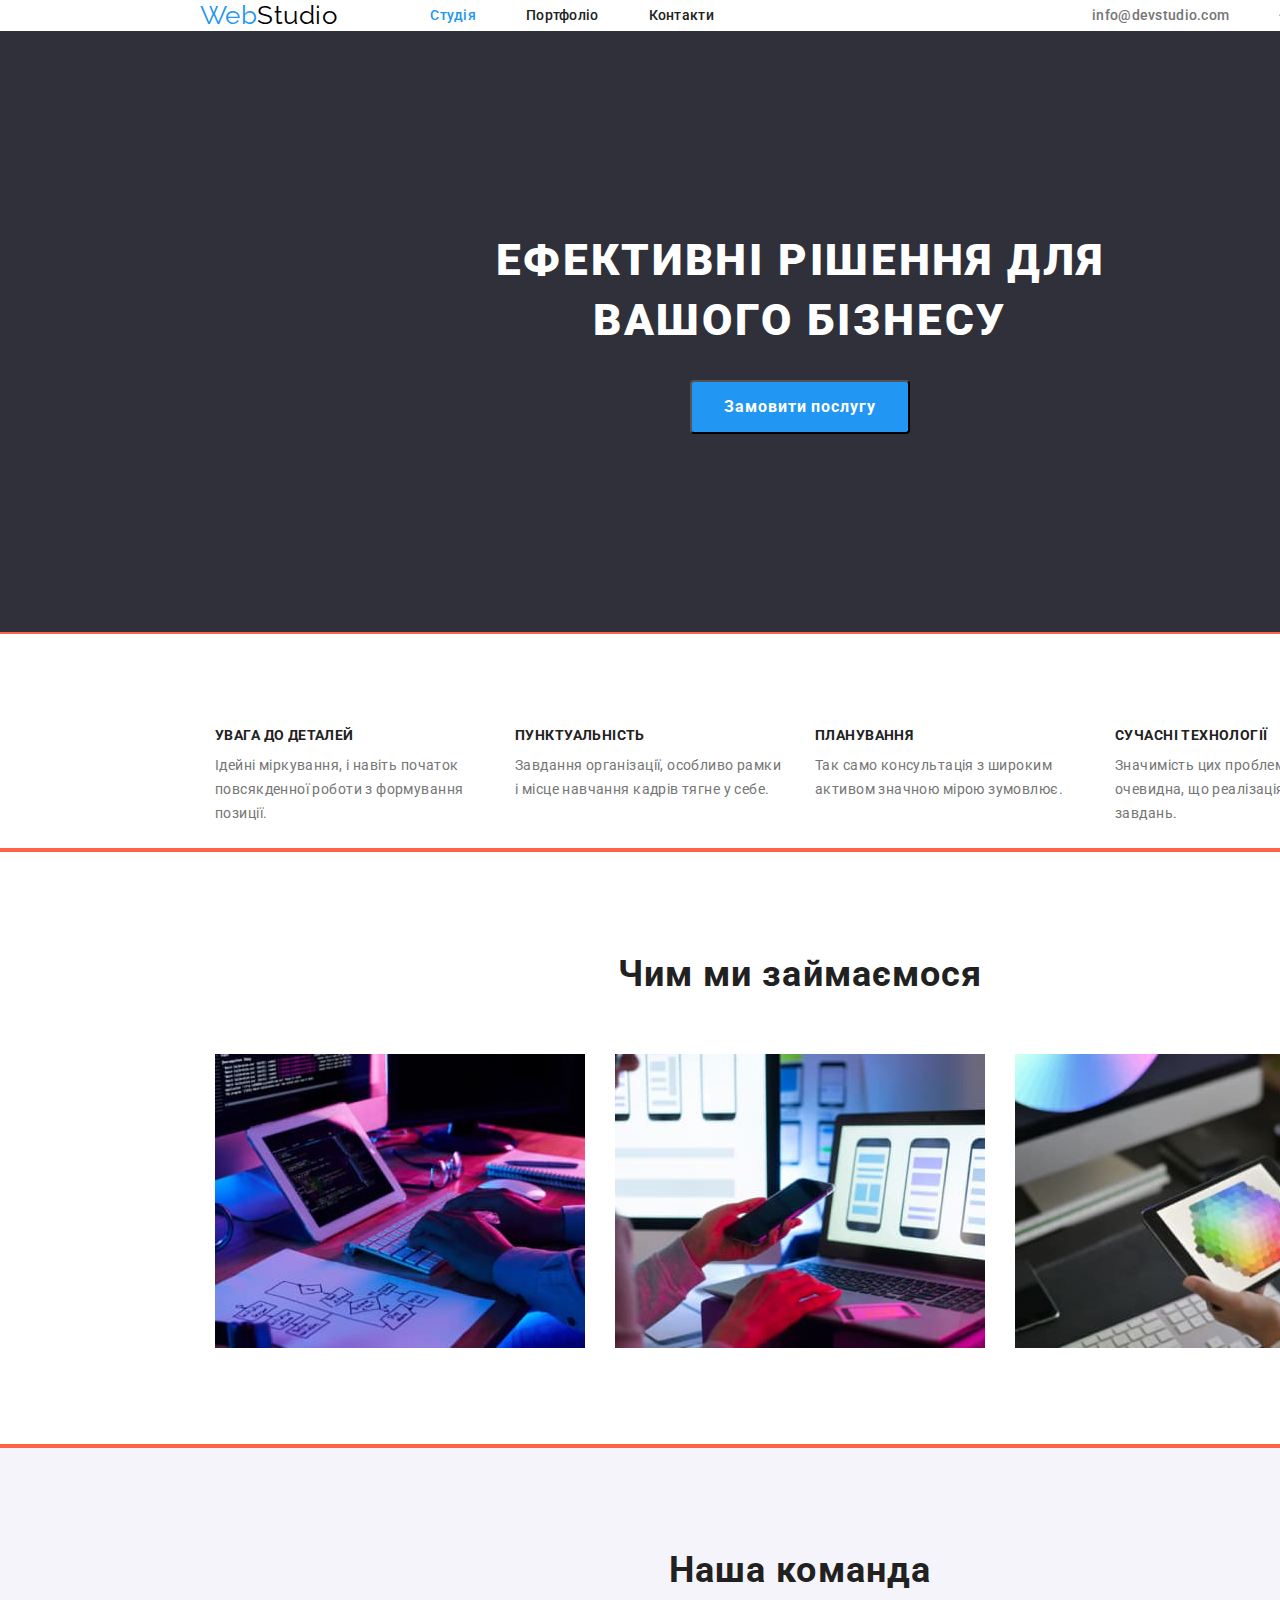
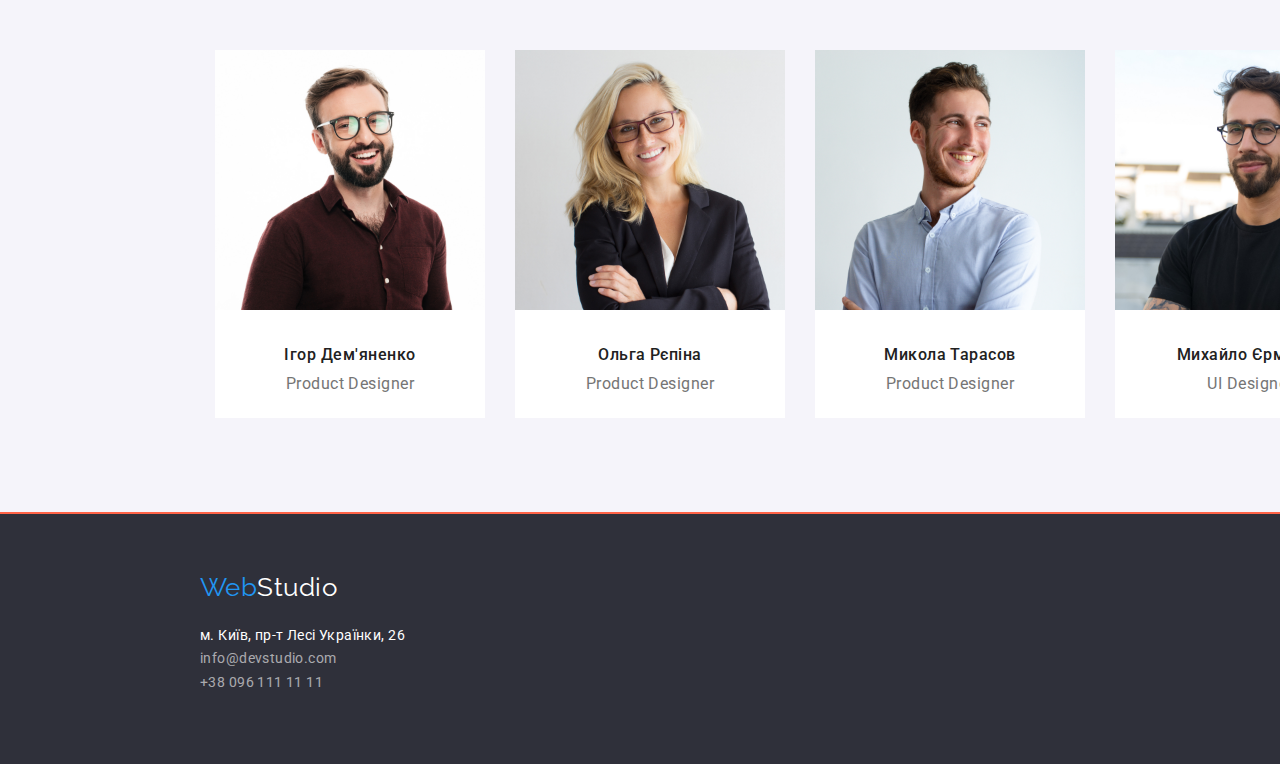
==== commit 527cf07f: "робота з оформлення блоків" ====
--- a/index.html
+++ b/index.html
@@ -11,7 +11,7 @@
     </head>
     <body class="page">
         <header class="page-header">
-            <div class="header-links container">         
+            <div class="container header-links">         
                 <a href="/" class="decoration logo">
                     <span class="logo-one">Web</span><span class="logo-two">Studio</span>
                 </a>
@@ -30,12 +30,14 @@
         </header>
         <main>
             <!--Шапка сайту-->
-            <div class="container"> 
+        
                 <section class="hero">
+                    <div class="container"> 
                     <h1 class="hero-title">Ефективні рішення для вашого бізнесу</h1>
                     <button type="button" class="button primary">Замовити послугу</button>
+                </div>
                 </section>
-            </div>
+            
             <!--Основні акценти-->
             <section class="section">
                 <div class="container">
@@ -78,7 +80,7 @@
                 <div class="container"> 
                 <h2 class="section-title">Чим ми займаємося</h2>
                 <ul class="image-list list">
-                    <li>
+                    <li class="image-item">
                         <img
                             src="./images/img-operation-1.jpg"
                             alt="вид діяльності 1"
@@ -86,7 +88,7 @@
                         />
                     </li>
 
-                    <li>
+                    <li class="image-item">
                         <img
                             src="./images/img-operation-2.jpg"
                             alt="вид діяльності 2"
@@ -94,7 +96,7 @@
                         />
                     </li>
 
-                    <li>
+                    <li class="image-item">
                         <img
                             src="./images/img-operation-3.jpg"
                             alt="вид діяльності 3"
@@ -155,8 +157,8 @@
             </section>
         </main>
         <!--футер-->
-        <footer>
-            <div class="container footer">
+        <footer class="footer">
+            <div class="container">
                 <a href="/" class="logo decoration ">
                    <span class="logo-one">Web</span><span class="logo-three">Studio</span>
                 </a>
--- a/css/styles.css
+++ b/css/styles.css
@@ -12,6 +12,10 @@
 color:#757575 ;
 letter-spacing: 0.03em;
 }
+.page-header {
+    width: 1600px;
+    border-bottom: #ECECEC;
+}
 .decoration {
     text-decoration: none;
 }
@@ -19,18 +23,21 @@
 .header-links {
 display: flex;
 align-items: center;
-justify-content: ;
-}
+padding-left: 0;
+}
+
 .container {
 width: 1200px; 
-padding-left: 15px;   
-padding-right: 15px;
 margin: 0 auto;
 
+}
+.header-links {
+  margin: auto;
 
 }
 /* logo */
 .logo {
+
 font-family: 'Raleway', sans-serif;
 font-style: Bold;
 font-size: 26px;
@@ -51,9 +58,7 @@
     padding: 0;
     margin: 0;
 }
-.page-header {
-
-}
+
 .site-nav  {
     display: flex;
     margin-left: 93px;
@@ -71,9 +76,11 @@
 letter-spacing: 0.02em;
 text-decoration: none;
 }
+
 .contacts {
     display: flex;  
     margin-left: auto;
+    justify-content: flex-end;
   
 }
 .contacts .item:not(:last-child) {
@@ -100,13 +107,16 @@
 }
 .hero {
     text-align: center;
+    padding-top: 200px;
+    padding-bottom: 200px;
 }
 .hero, .footer {
+    width: 1600px;
     background-color:#2F303A;
 }
 
 .hero-title {
-margin-top:0;
+margin-top :0px;
 margin-bottom: 30
 px;
 margin-left: auto;
@@ -157,6 +167,7 @@
   color: var(--primaty-white-color);}
 
 .section {
+    width: 1600px;
     padding-top: 94px;
     padding-bottom: 24px;
     outline: 2px solid tomato;
@@ -172,6 +183,15 @@
 letter-spacing: 0.03em;
 
 } 
+.priority {
+    display: flex;
+} 
+.priority-item {
+    width: 270px;
+    margin-left: 15px;
+    margin-right: 15px;
+} 
+
 .title   {
 margin-top: 0; 
 margin-bottom: 10px;
@@ -182,6 +202,7 @@
 letter-spacing: 0.03em;
 text-transform: uppercase;
 }
+
 
 .priority .text {
     margin-top: 0; 
@@ -190,15 +211,17 @@
     line-height: 1.7;
     letter-spacing: 0.03em;
     }
-.priority {
-    display: flex;
-} 
-priority-item {
-    width: 270px;
-} 
+
+
 .image-list {
+    display: flex;
    padding-top: 50px;
     padding-bottom: 70px;
+}
+.image-item {
+    margin-left: 15px;
+    margin-right: 15px;
+
 }
 
 
@@ -208,9 +231,14 @@
 }
 .personal {
     margin-top: 50px;
-}
+    display: flex;
+
+}
+
 .personal-card {
     width: 270px;
+    margin-left: 15px;
+    margin-right: 15px;
     height: 368px;
     background-color: #FFFFFF;
 }
@@ -243,14 +271,7 @@
     height: 252px;
     padding-top: 60px;
 }
-.footer .logo {
-    margin-left: 215px;
-  
-    
-
- 
-
-}
+
 .post-address, .address .contact {
 color: #FFFFFF ;
 font-family: 'Roboto';
@@ -258,7 +279,7 @@
 font-size: 14px;
 line-height: 1.71;
 letter-spacing: 0.03em;
-margin-left: 215px;
+
 }
 .address {
     margin-top: 20px;
@@ -278,9 +299,16 @@
 
 
 /* portfolio */
+
 .button-filter {
     padding-bottom: 16px;
     margin-bottom: 34px;
+    display: flex;
+    justify-content: center;
+    
+}
+.button-item:not(:last-child) {
+    margin-right: 8px;
 }
 .work-example {
     display: flex;
@@ -293,6 +321,9 @@
     width: 370px;
     height: 404px;
     background-color: #FFFFFF; 
+
+}
+.card-title { 
 
 }
 .card-example:nth-last-child(-n+3) {
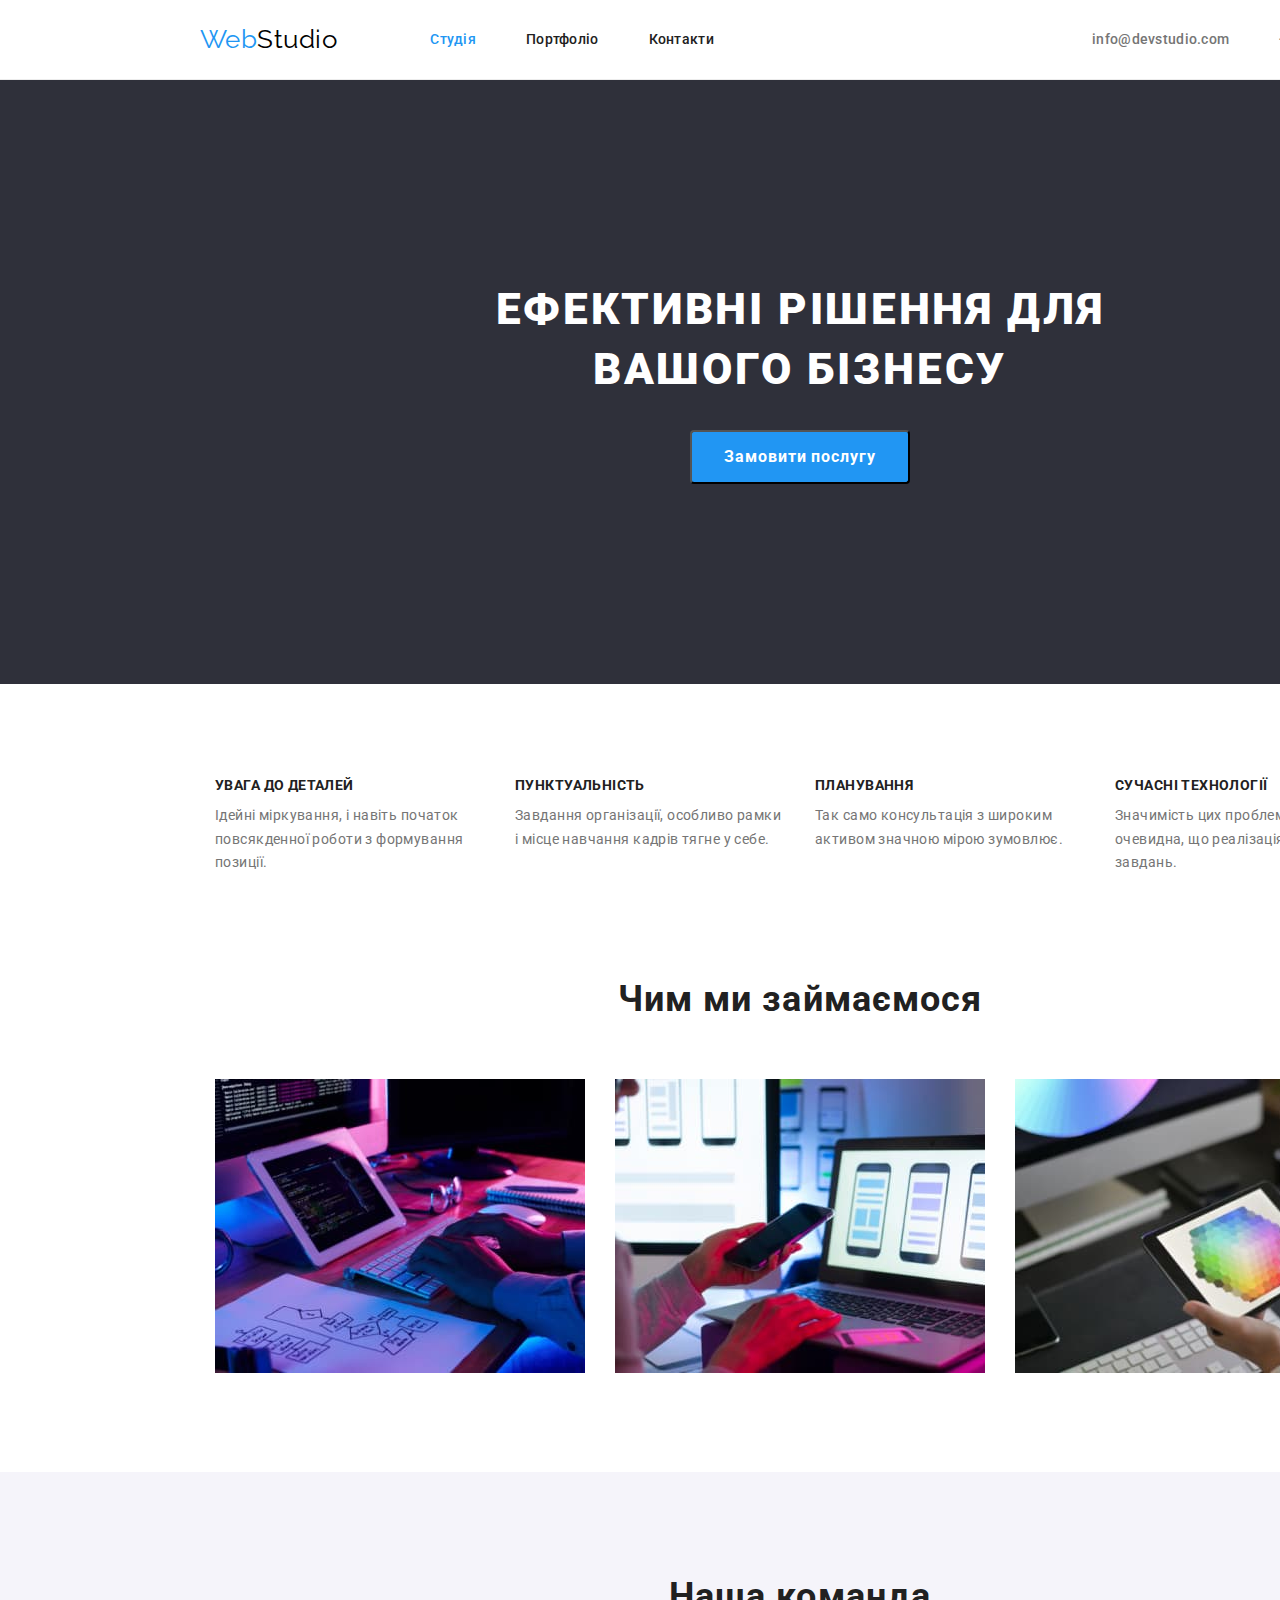
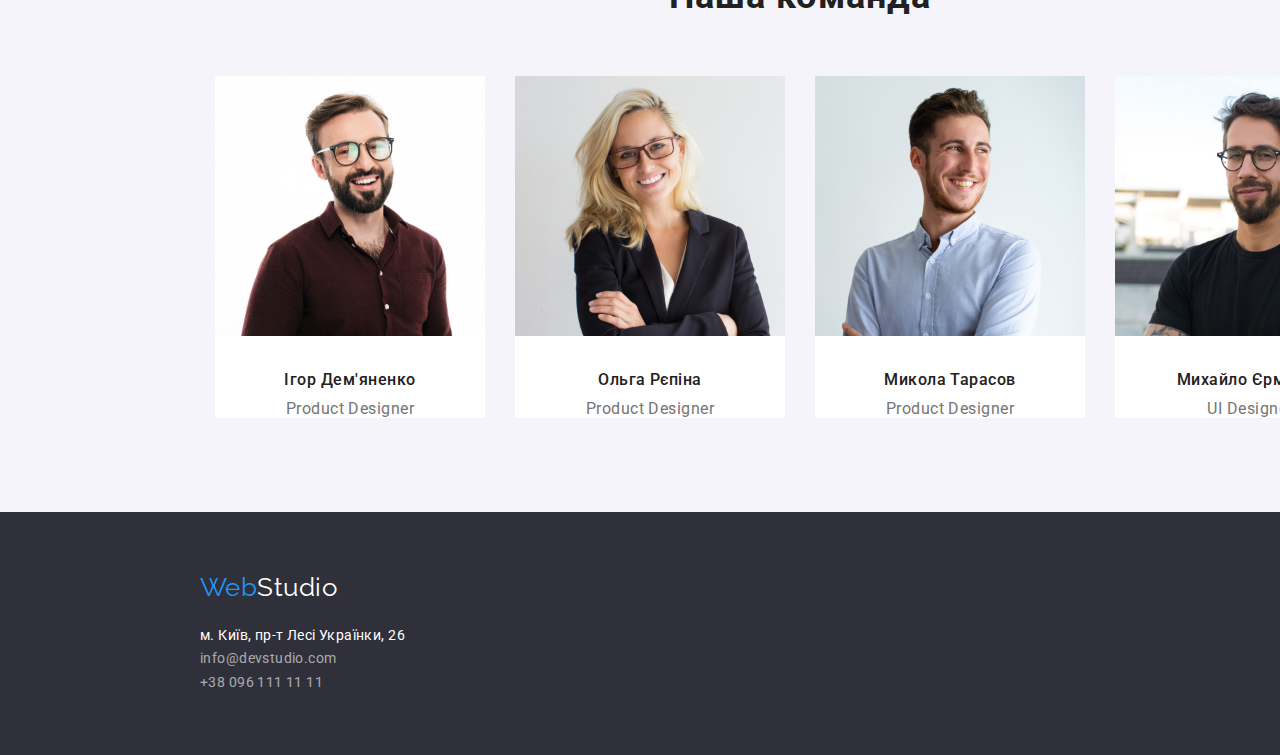
==== commit e0cc9001: "продовження стилізації" ====
--- a/index.html
+++ b/index.html
@@ -76,12 +76,12 @@
             </div>
             </section>
             <!--Напрямки діяльності-->
-            <section class="section">
+            <section class="section direction">
                 <div class="container"> 
                 <h2 class="section-title">Чим ми займаємося</h2>
                 <ul class="image-list list">
                     <li class="image-item">
-                        <img
+                        <img 
                             src="./images/img-operation-1.jpg"
                             alt="вид діяльності 1"
                             width="370"
--- a/css/styles.css
+++ b/css/styles.css
@@ -13,8 +13,10 @@
 letter-spacing: 0.03em;
 }
 .page-header {
+    padding-top: 24px;
+    padding-bottom: 24px;
     width: 1600px;
-    border-bottom: #ECECEC;
+    border-bottom:1px solid #ECECEC;
 }
 .decoration {
     text-decoration: none;
@@ -117,8 +119,7 @@
 
 .hero-title {
 margin-top :0px;
-margin-bottom: 30
-px;
+margin-bottom: 30px;
 margin-left: auto;
 margin-right: auto;
 width: 696px;
@@ -153,8 +154,9 @@
 }
 
 .button.secondary {
- background-color:var(--primaty-white-color);
+ background-color: F5F4FA;
  color:var(--title-text-color);
+ border: none;
 }
 
 .button.secondary:hover,
@@ -169,8 +171,11 @@
 .section {
     width: 1600px;
     padding-top: 94px;
-    padding-bottom: 24px;
-    outline: 2px solid tomato;
+    padding-bottom: 94px;
+  
+}
+.direction {
+    padding-top: 0;
 }
 
 .section-title {
@@ -215,12 +220,13 @@
 
 .image-list {
     display: flex;
-   padding-top: 50px;
-    padding-bottom: 70px;
+  margin-top: 50px;
+  
 }
 .image-item {
     margin-left: 15px;
     margin-right: 15px;
+   
 
 }
 
@@ -239,7 +245,6 @@
     width: 270px;
     margin-left: 15px;
     margin-right: 15px;
-    height: 368px;
     background-color: #FFFFFF;
 }
 .personal-data {
@@ -268,8 +273,9 @@
 
 /* footer */
 .footer {
-    height: 252px;
+    
     padding-top: 60px;
+    padding-bottom: 60px;
 }
 
 .post-address, .address .contact {
@@ -319,18 +325,24 @@
 .card-example {
     margin-bottom: 30px;
     width: 370px;
-    height: 404px;
     background-color: #FFFFFF; 
 
 }
+.img {
+    display: block;
+  max-width: 100%;
+  height: auto;
+}
 .card-title { 
-
+    padding: 20px 24px;
+    border: 1px solid #EEEEEE;
 }
 .card-example:nth-last-child(-n+3) {
     margin-bottom: 0;
+    
 }
 .name-example {
-    margin-top: 20px;
+       
     margin-bottom: 0; 
 color:var(--title-text-color);  
 font-size: 18px;
@@ -340,7 +352,7 @@
 
 .branch {
     margin-top: 4px;
-margin-bottom: 20px;
+
      font-size: 16px;
     line-height: 1.88;
     letter-spacing: 0.03em;
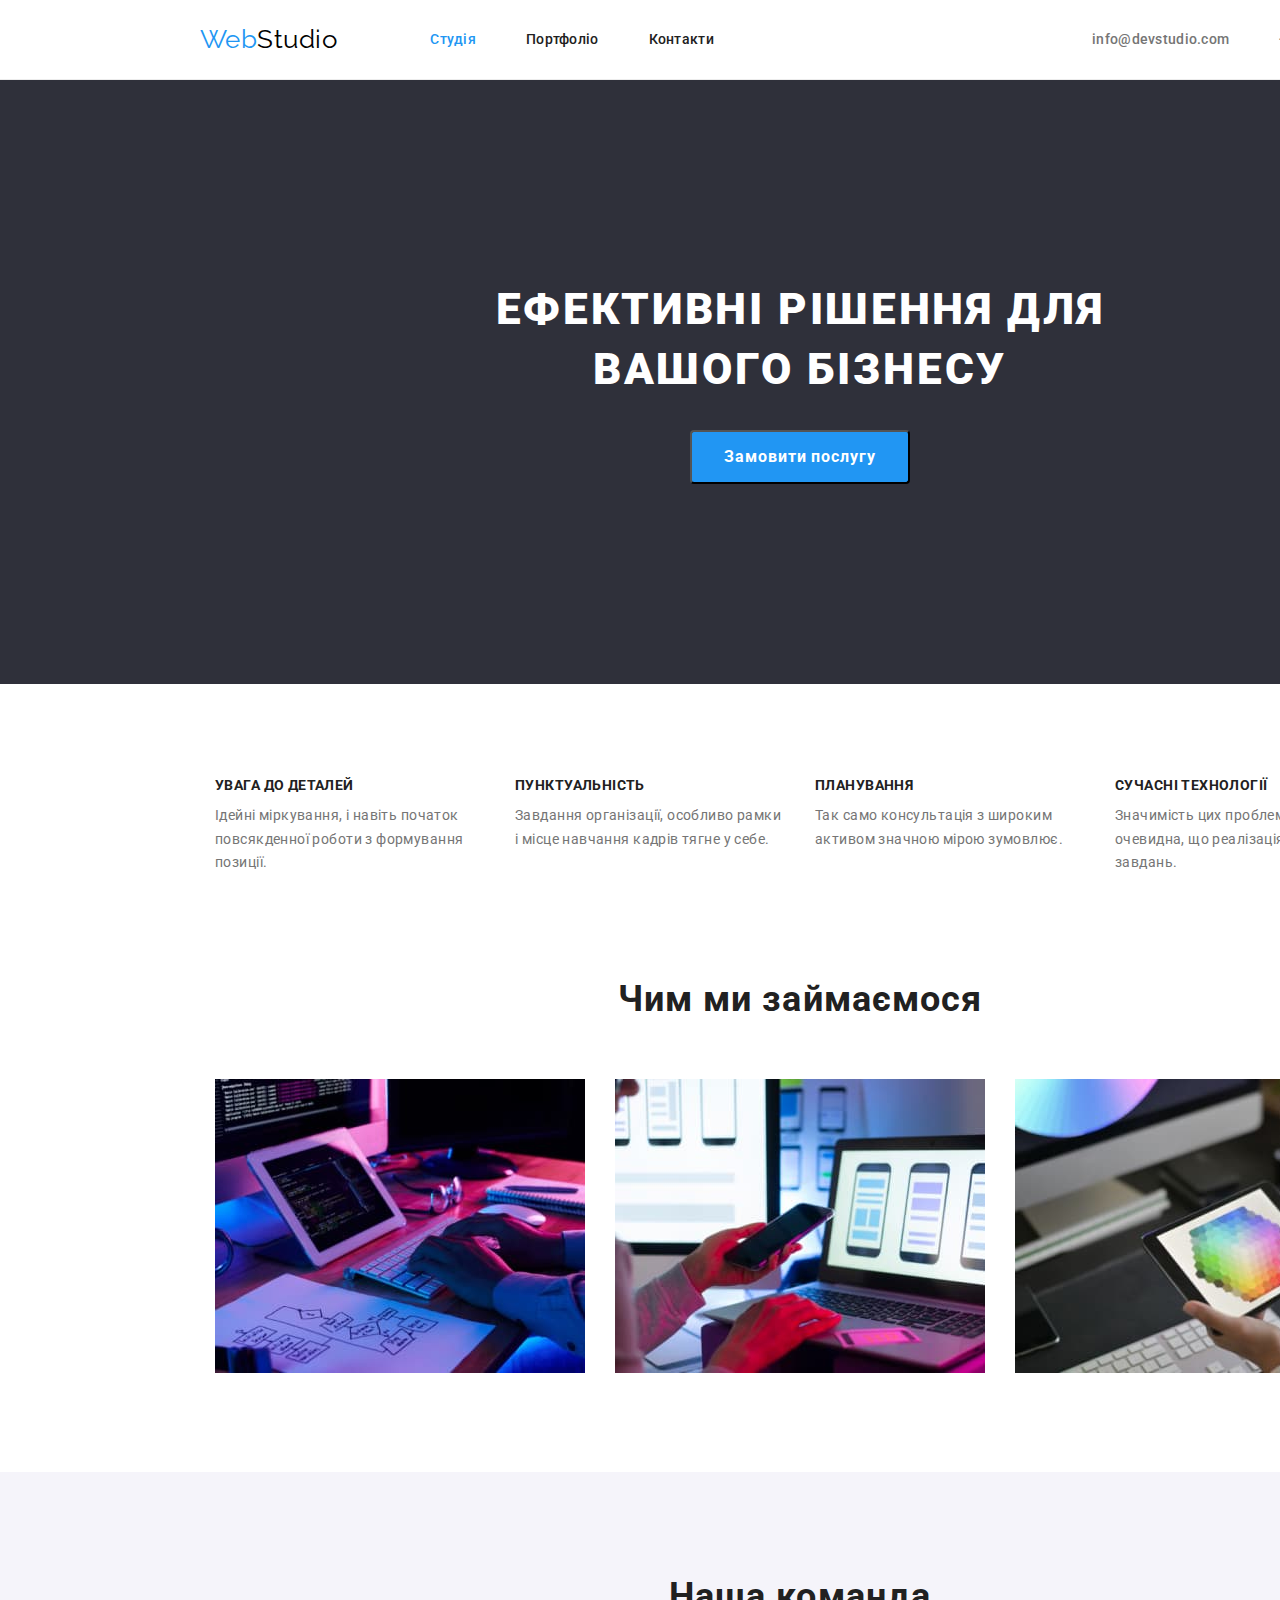
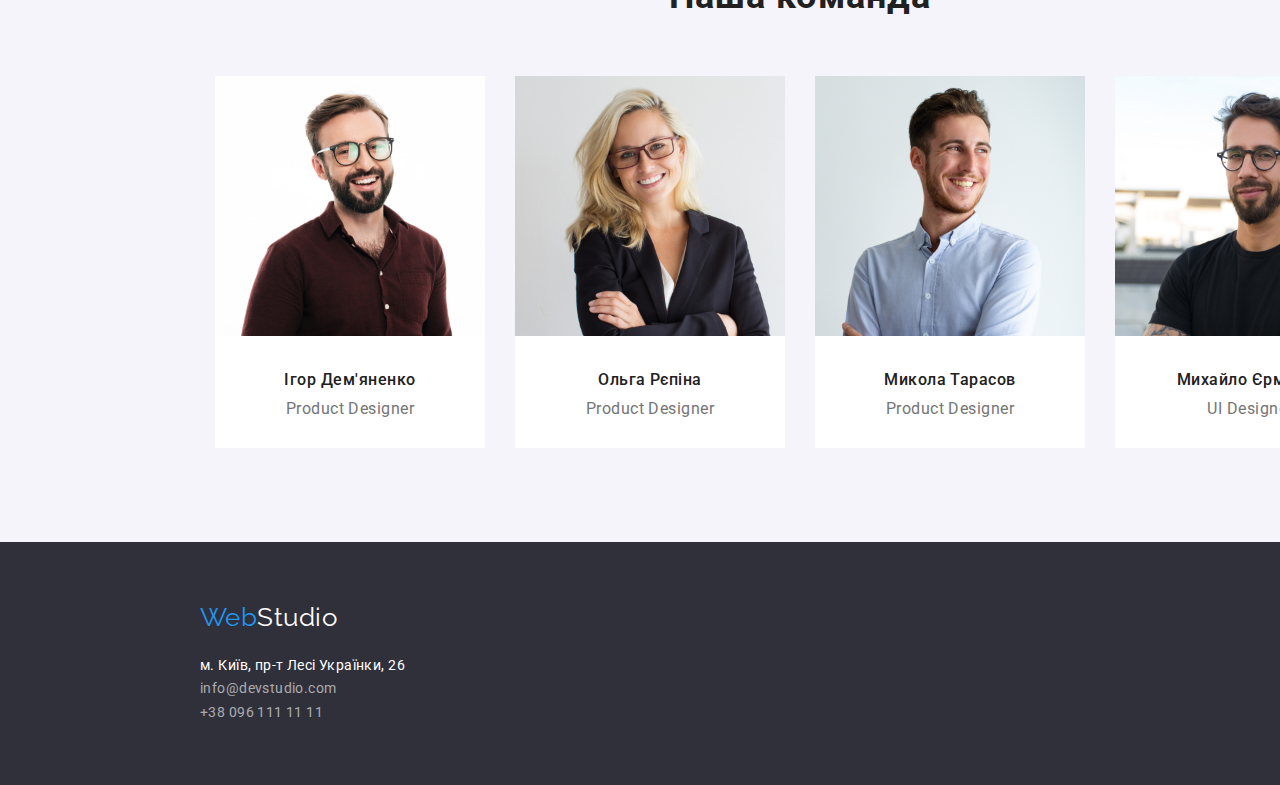
==== commit 1d6d0e84: "редагування марджинів і радінгів" ====
--- a/index.html
+++ b/index.html
@@ -118,9 +118,9 @@
                             alt="фото Ігор Дем'яненко"
                             width="270"
                         />
-                        <span class="personal-data">
+                        <div class="personal-data">
                         <h3 class="name">Ігор Дем'яненко</h3>
-                        <p class="position">Product Designer</p></span>
+                        <p class="position">Product Designer</p></div>
                     </li>
                     <li class="personal-card">
                         <img
@@ -128,9 +128,9 @@
                             alt="фото Ольга Рєпіна"
                             width="270"
                         />
-                        <span class="personal-data">
+                        <div class="personal-data">
                         <h3 class="name" >Ольга Рєпіна</h3>
-                        <p class="position">Product Designer</p></span>
+                        <p class="position">Product Designer</p></div>
                     </li>
                     <li class="personal-card">
                         <img
@@ -138,9 +138,9 @@
                             alt="фото Микола Тарасов"
                             width="270"
                         />
-                        <span class="personal-data">
+                        <div class="personal-data">
                         <h3 class="name">Микола Тарасов</h3>
-                        <p class="position">Product Designer</p></span>
+                        <p class="position">Product Designer</p></div>
                     </li>
                     <li class="personal-card">
                         <img
@@ -148,9 +148,9 @@
                             alt="фото Михайло Єрмаков"
                             width="270"
                         />
-                        <span class="personal-data">
+                        <div class="personal-data">
                         <h3 class="name">Михайло Єрмаков</h3>
-                        <p class="position">UI Designer</p></span>
+                        <p class="position">UI Designer</p></div>
                     </li>
                 </ul>
                 </div>
--- a/css/styles.css
+++ b/css/styles.css
@@ -226,7 +226,7 @@
 .image-item {
     margin-left: 15px;
     margin-right: 15px;
-   
+    
 
 }
 
@@ -249,14 +249,16 @@
 }
 .personal-data {
 text-align: center;
+padding-top: 30px;
+padding-bottom: 30px;
 
 
 }
 
 
 .name {
-margin-top: 30px;
 margin-bottom: 0;
+margin-top: 0;
 color:var(--title-text-color);
 font-weight: 500;
 font-size: 16px;
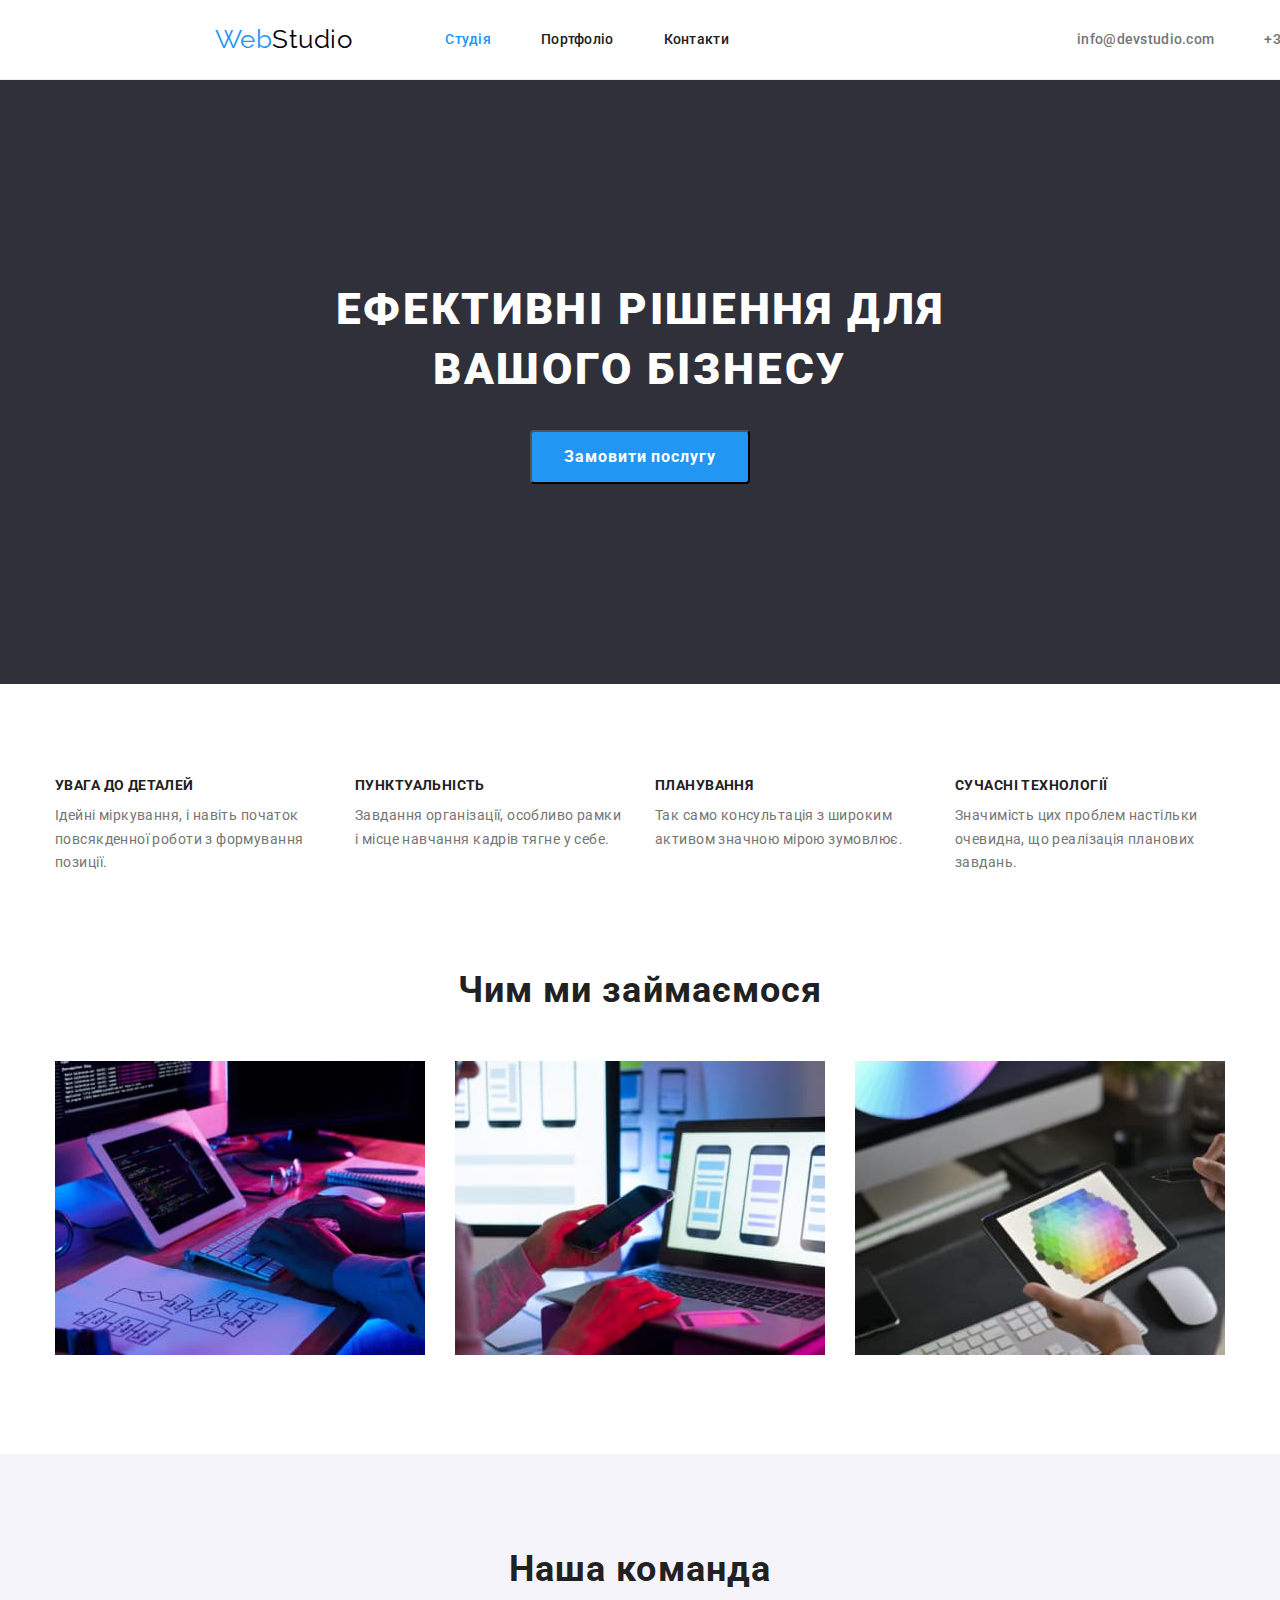
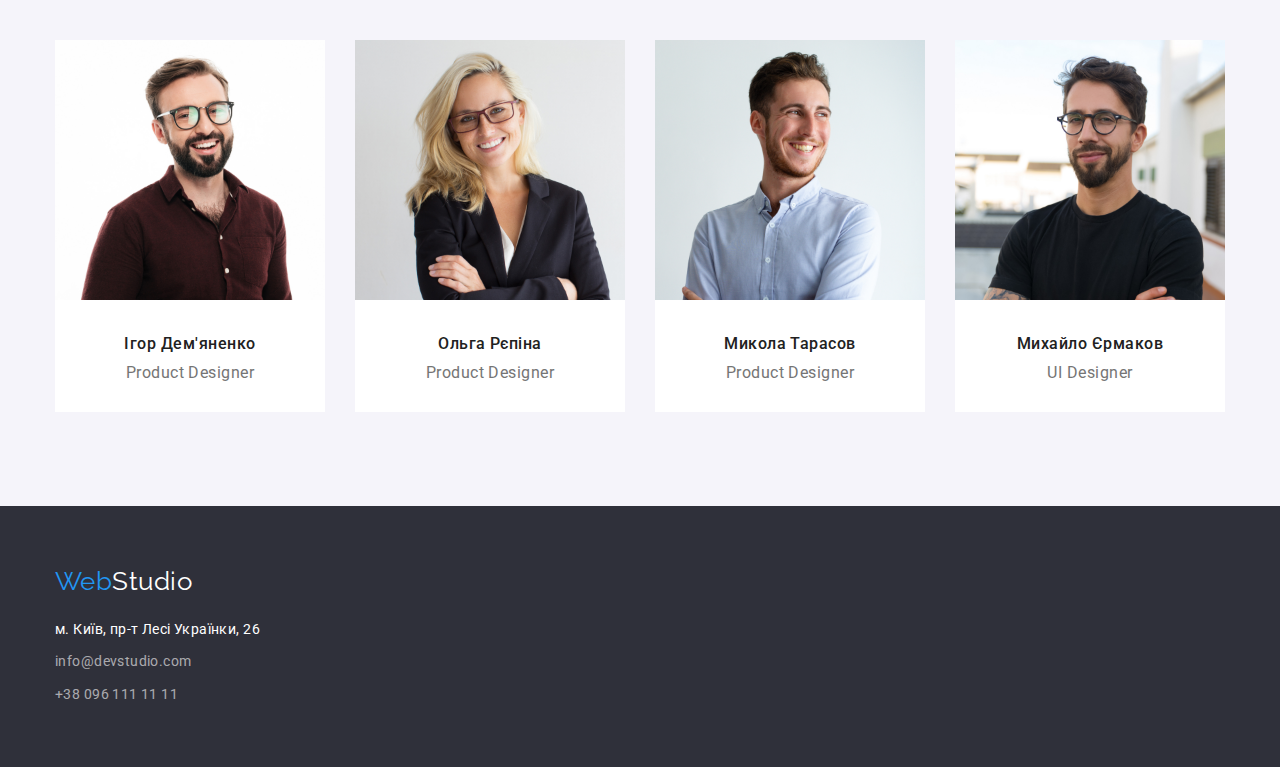
==== commit d63f07c7: "врахування зауважень" ====
--- a/index.html
+++ b/index.html
@@ -165,8 +165,8 @@
                 <address>
                     <ul class="address list">
                     <li><a href="/" class="post-address decoration">м. Київ, пр-т Лесі Українки, 26</a></li>
-                    <li><a href="mailto:info@devstudio.com" class="contact decoration">info@devstudio.com</a></li>
-                    <li><a href="tel:+38096111111" class="contact decoration">+38 096 111 11 11</a></li>
+                    <li class="contact"><a href="mailto:info@devstudio.com" class="contact decoration">info@devstudio.com</a></li>
+                    <li class="contact"><a href="tel:+38096111111" class="contact decoration">+38 096 111 11 11</a></li>
                 </ul>
                 </address>
             </div>
--- a/css/styles.css
+++ b/css/styles.css
@@ -5,72 +5,77 @@
     --accent-color: #2196F3;
 }
 
-.page {
+.page {  
 margin: 0;
 font-family: 'Roboto', sans-serif;
 background-color: white;
 color:#757575 ;
 letter-spacing: 0.03em;
 }
+
 .page-header {
-    padding-top: 24px;
-    padding-bottom: 24px;
-    width: 1600px;
-    border-bottom:1px solid #ECECEC;
+padding-top: 24px;
+padding-bottom: 24px;
+width: 1600px;
+border-bottom:1px solid #ECECEC;
 }
 .decoration {
-    text-decoration: none;
+text-decoration: none;
 }
 
 .header-links {
 display: flex;
+padding-left: 0;
 align-items: center;
-padding-left: 0;
 }
 
 .container {
+margin: 0 auto;
+padding-left: 15px;
+padding-right: 15px;
 width: 1200px; 
-margin: 0 auto;
-
-}
+}
+
 .header-links {
-  margin: auto;
-
-}
+margin: auto;
+}
+
 /* logo */
 .logo {
-
 font-family: 'Raleway', sans-serif;
 font-style: Bold;
 font-size: 26px;
 line-height: 1.2;
 }
+
 .logo-one {
-    color:var(--accent-color);
-}
+color:var(--accent-color);
+}
+
 .logo-two {
-    color:#000000;
-}
+color:#000000;
+}
+
 .logo-three {
-    color: #FFFFFF;
-}
-
-.list {
-    list-style: none;
-    padding: 0;
-    margin: 0;
+color: #FFFFFF;
+}
+
+.list {   
+margin: 0;
+padding: 0;
+list-style: none;
 }
 
 .site-nav  {
-    display: flex;
-    margin-left: 93px;
-}
+margin-left: 93px;
+display: flex;
+}
+
 .site-nav .item:not(:last-child) {
-    margin-right: 50px;
+margin-right: 50px;
 }
 
 .site-nav .link, .contacts .link {
-   
 color:var(--title-text-color);
 font-weight: 500;
 font-size: 14px;
@@ -80,41 +85,46 @@
 }
 
 .contacts {
-    display: flex;  
-    margin-left: auto;
-    justify-content: flex-end;
-  
-}
+margin-left: auto;
+display: flex;  
+justify-content: flex-end;
+}
+
 .contacts .item:not(:last-child) {
-    margin-right: 50px;
+margin-right: 50px;
 }
 
 .contacts .link {
-    color: #757575 ;
+color: #757575 ;
  }
 
 .site-nav .link:hover,
 .site-nav .link:focus {
-    color: var(--accent-color);
-}
+color: var(--accent-color);
+}
+
 .site-nav .link.current {
-    color: var(--accent-color);
-}
+color: var(--accent-color);
+}
+
 .contacts .link:hover,
 .contacts .link:focus {
-    color: var(--accent-color);
-}
+color: var(--accent-color);
+}
+
 .contacts .link.current {
-    color: var(--accent-color);
-}
+color: var(--accent-color);
+}
+
 .hero {
-    text-align: center;
-    padding-top: 200px;
-    padding-bottom: 200px;
-}
+padding-top: 200px;
+padding-bottom: 200px;
+text-align: center;
+}
+
 .hero, .footer {
-    width: 1600px;
-    background-color:#2F303A;
+
+background-color:#2F303A;
 }
 
 .hero-title {
@@ -132,76 +142,78 @@
 }
 
 .button {
+padding: 10px 32px ;
 font-family: inherit;
 color:var(--title-text-color); 
 background: #F5F4FA;
 font-weight: 500;
 font-size: 14px;
-line-height: 1.14;
+line-height: 1.62;
 letter-spacing: 0.02em;
 border-radius: 4px;
-padding: 10px 32px ;
 
 }
 
 .button.primary {
- background-color:var(--accent-color);
-  color: var(--primaty-white-color);
-  font-weight: 700;
-  font-size: 16px;
-  line-height: 1.88;
-  letter-spacing: 0.06em; 
+background-color:var(--accent-color);
+color: var(--primaty-white-color);
+font-weight: 700;
+font-size: 16px;
+line-height: 1.88;
+letter-spacing: 0.06em; 
 }
 
 .button.secondary {
- background-color: F5F4FA;
- color:var(--title-text-color);
- border: none;
+background-color: F5F4FA;
+color:var(--title-text-color);
+border: none;
 }
 
 .button.secondary:hover,
 .button.secondary:focus {
  background-color:var(--accent-color);
-  color: var(--primaty-white-color);   
-}
+color: var(--primaty-white-color);   
+}
+
 .button.secondary:current {
- background-color:var(--accent-color);
-  color: var(--primaty-white-color);}
+background-color:var(--accent-color);
+color: var(--primaty-white-color);}
 
 .section {
-    width: 1600px;
-    padding-top: 94px;
-    padding-bottom: 94px;
+padding-top: 94px;
+padding-bottom: 94px;
   
 }
 .direction {
-    padding-top: 0;
+padding-top: 0;
 }
 
 .section-title {
-    margin-top: 0;
-    margin-bottom: 0;
+margin-top: 0;
+margin-bottom: 0;
 color:var(--title-text-color);
 font-size: 36px;
-line-height: 1.67;
+line-height: 1.17;
 text-align: center;
 letter-spacing: 0.03em;
-
 } 
+
 .priority {
-    display: flex;
+display: flex;
 } 
+
 .priority-item {
-    width: 270px;
-    margin-left: 15px;
-    margin-right: 15px;
+width: 270px;
 } 
+
+.priority-item:not(:last-child) {
+margin-right: 30px;
+}
 
 .title   {
 margin-top: 0; 
 margin-bottom: 10px;
 color:var(--title-text-color);
-
 font-size: 14px;
 line-height: 1.14;
 letter-spacing: 0.03em;
@@ -210,51 +222,45 @@
 
 
 .priority .text {
-    margin-top: 0; 
-    margin-bottom: 0;   
-    font-size: 14px;
-    line-height: 1.7;
-    letter-spacing: 0.03em;
-    }
-
+margin-top: 0; 
+margin-bottom: 0;   
+font-size: 14px;
+line-height: 1.7;
+letter-spacing: 0.03em;
+}
 
 .image-list {
-    display: flex;
-  margin-top: 50px;
-  
-}
-.image-item {
-    margin-left: 15px;
-    margin-right: 15px;
-    
-
-}
-
+margin-top: 50px;
+display: flex;
+}
+
+.image-item:not(:last-child) {
+margin-right: 30px;
+}
 
 .shadow {
-    background: #F5F4FA;
-    padding-bottom: 94px;
-}
+background: #F5F4FA;
+padding-bottom: 94px;
+}
+
 .personal {
-    margin-top: 50px;
-    display: flex;
-
+margin-top: 50px;
+display: flex;
 }
 
 .personal-card {
-    width: 270px;
-    margin-left: 15px;
-    margin-right: 15px;
-    background-color: #FFFFFF;
-}
+width: 270px;
+background-color: #FFFFFF;
+}
+.personal-card:not(:last-child) {
+margin-right: 30px;
+}
+
 .personal-data {
-text-align: center;
 padding-top: 30px;
 padding-bottom: 30px;
-
-
-}
-
+text-align: center;
+}
 
 .name {
 margin-bottom: 0;
@@ -264,6 +270,7 @@
 font-size: 16px;
 line-height: 1.19;
 }
+
 .position {
 margin-top: 10px;
 margin-bottom: 0;     
@@ -272,12 +279,10 @@
 letter-spacing: 0.03em;
 }
 
-
 /* footer */
 .footer {
-    
-    padding-top: 60px;
-    padding-bottom: 60px;
+padding-top: 60px;
+padding-bottom: 60px;
 }
 
 .post-address, .address .contact {
@@ -290,62 +295,76 @@
 
 }
 .address {
-    margin-top: 20px;
+margin-top: 20px;
 }
 
 .contact {
-    margin-top: 9px;
-}
+margin-top: 9px;
+}
+
 .address .contact {
-    color: rgba(255, 255, 255, 0.6);
-    
-}
+color: rgba(255, 255, 255, 0.6);
+ }
+
 .address .contact:hover,
 .address .contact:focus {
-    color: var(--accent-color);  
+color: var(--accent-color);  
 }
 
 
 /* portfolio */
 
 .button-filter {
-    padding-bottom: 16px;
-    margin-bottom: 34px;
-    display: flex;
-    justify-content: center;
-    
-}
+
+margin-bottom: 50px;
+display: flex;
+justify-content: center;
+}
+.filter {
+    padding: 6px 22px ;
+}
+
 .button-item:not(:last-child) {
-    margin-right: 8px;
-}
+margin-right: 8px;
+}
+
 .work-example {
-    display: flex;
-    flex-wrap: wrap;
-    justify-content: space-between;
+display: flex;
+flex-wrap: wrap;
     
 }
 .card-example {
     margin-bottom: 30px;
     width: 370px;
     background-color: #FFFFFF; 
-
-}
+}
+
 .img {
-    display: block;
-  max-width: 100%;
-  height: auto;
-}
+display: block;
+max-width: 100%;
+height: auto;
+}
+
 .card-title { 
-    padding: 20px 24px;
-    border: 1px solid #EEEEEE;
-}
+padding: 20px 24px;
+border: 1px solid #EEEEEE;
+}
+
 .card-example:nth-last-child(-n+3) {
-    margin-bottom: 0;
-    
-}
+margin-bottom: 0;
+ }
+
+.card-example {
+margin-right: 30px;
+}
+
+.card-example:nth-child(3n){
+margin-right: 0px;
+}
+
 .name-example {
-       
-    margin-bottom: 0; 
+margin-bottom: 0; 
+margin-top: 0;
 color:var(--title-text-color);  
 font-size: 18px;
 line-height: 2;
@@ -353,9 +372,9 @@
 }
 
 .branch {
-    margin-top: 4px;
-
-     font-size: 16px;
-    line-height: 1.88;
-    letter-spacing: 0.03em;
-}
+margin-top: 4px;
+margin-bottom: 0;
+font-size: 16px;
+line-height: 1.88;
+letter-spacing: 0.03em;
+}
